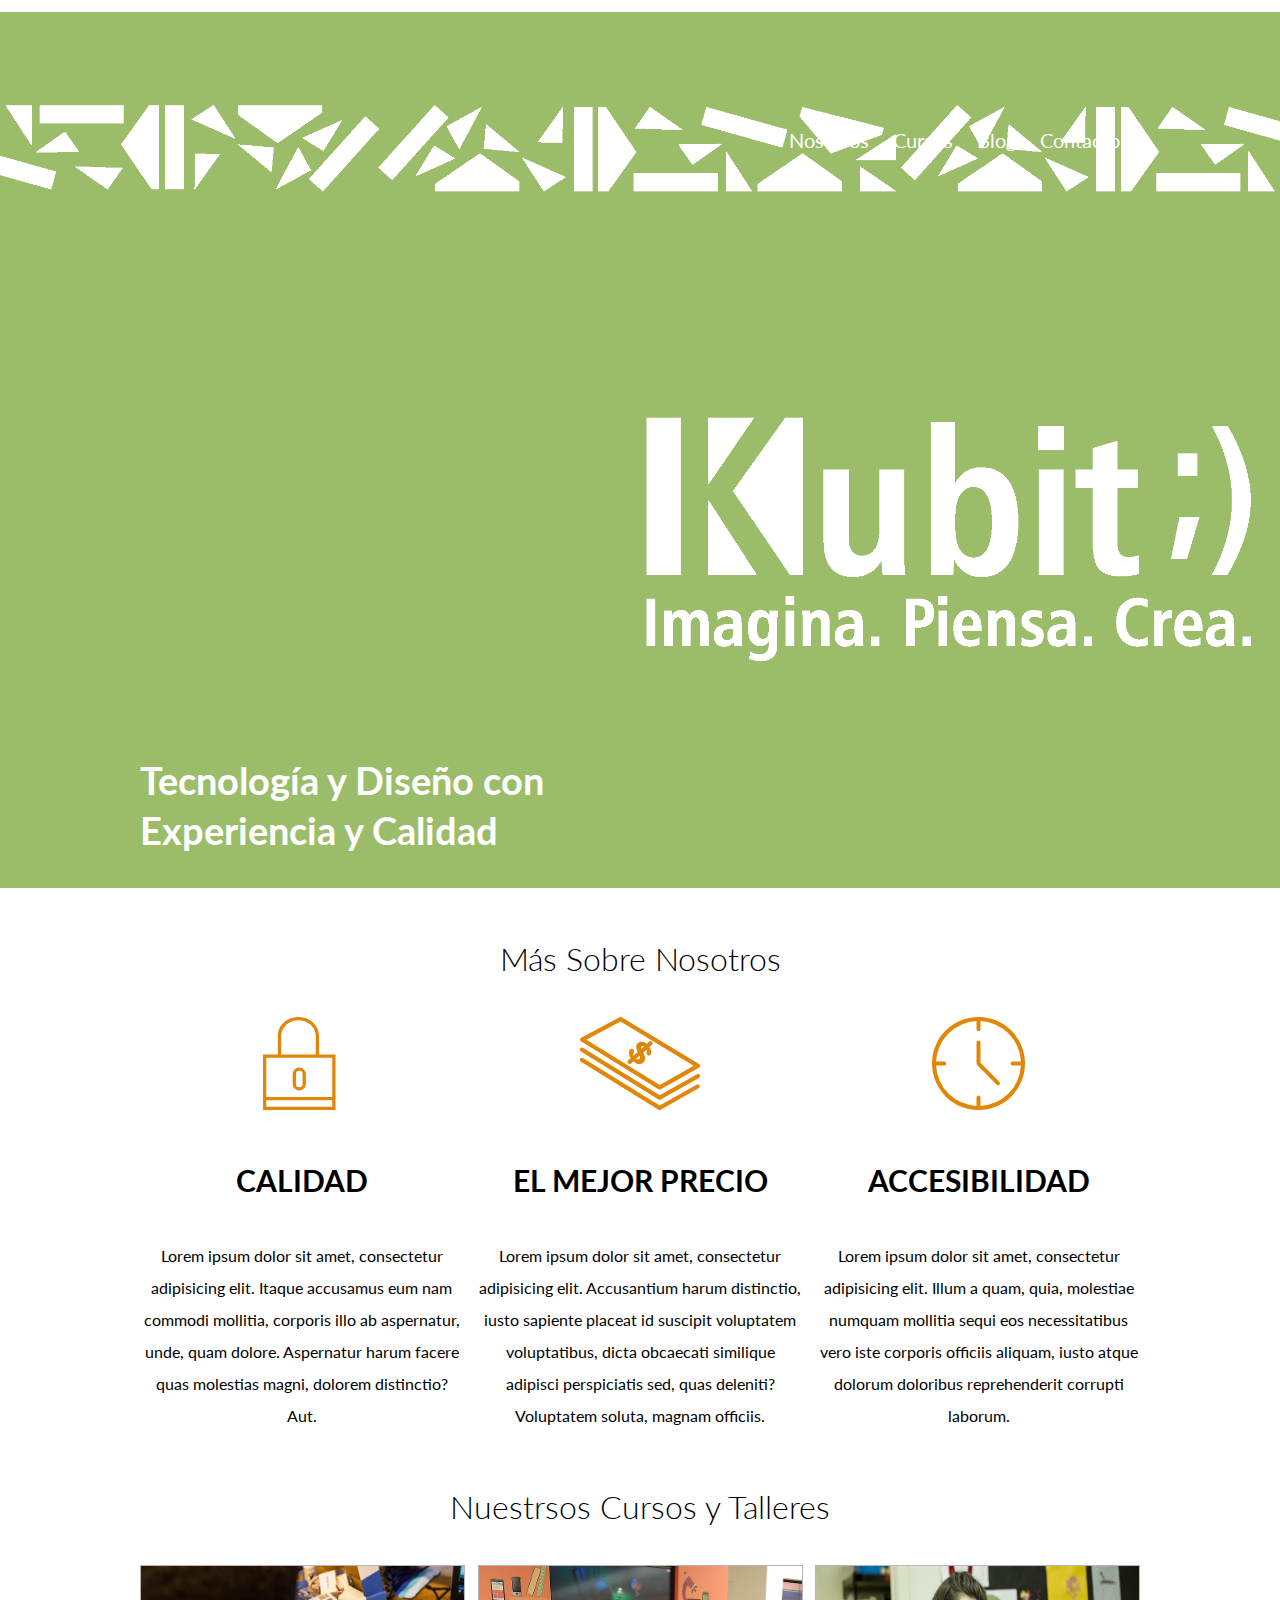
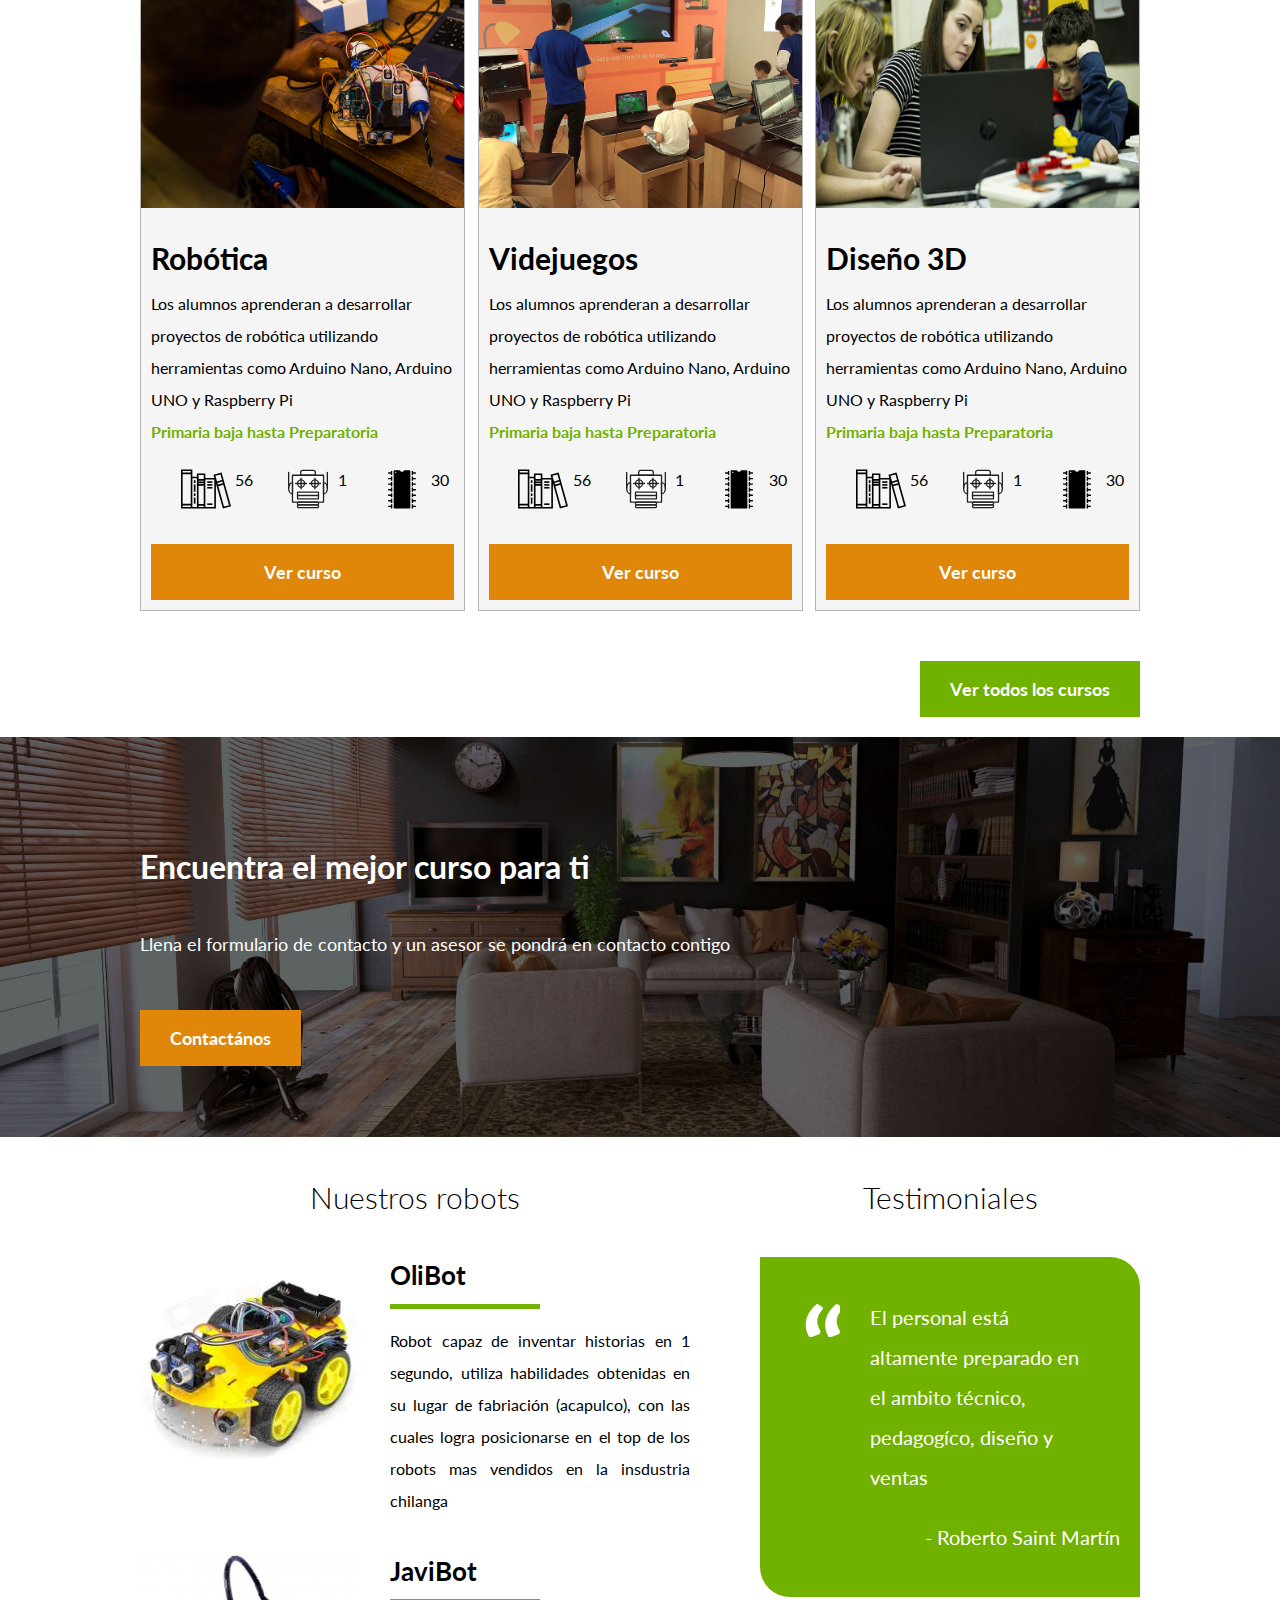
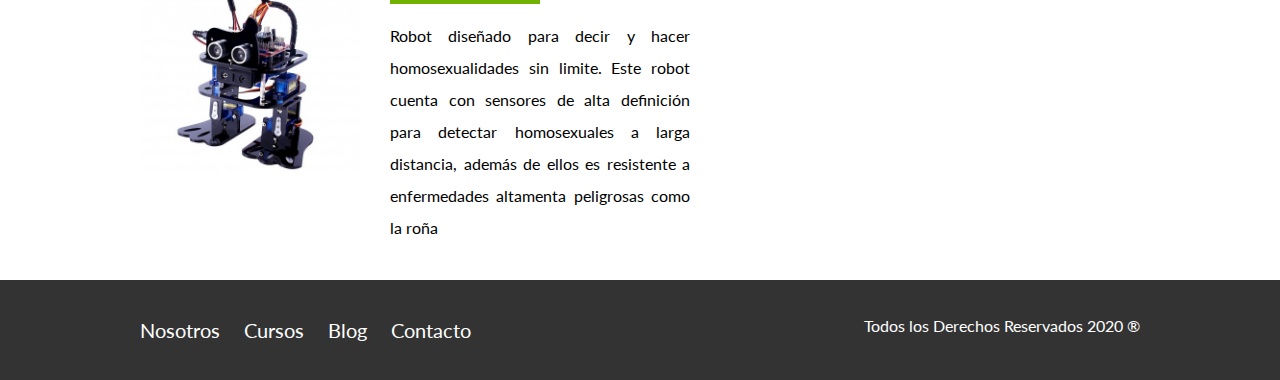
==== index.html @ 139dcbf1 "Index responsivo, imagen centrada" ====
<!DOCTYPE html>
<html lang="en">
<head>
  <meta charset="UTF-8">
  <meta name="viewport" content="width=device-width, initial-scale=1.0">
  <meta http-equiv="X-UA-Compatible" content="ie=edge">
  <title>Kubit</title>
  <link href="https://fonts.googleapis.com/css2?family=Lato:ital,wght@0,700;0,900;1,300;1,400&display=swap" rel="stylesheet">
  <link rel="stylesheet" href="css/normalize.css">
  <link rel="stylesheet" href="css/styles.css">
</head>
<body>
  <header class="site-header inicio">
    <div class="contenedor contenido-header">
      <div class="barra">
        <a href="/">
        <!--  <img class="logo" src="css/img/logo3.png" alt="Logo Kubit"> -->
        </a>
        <nav class="navegacion-index">
          <a href="Nosotros.html">Nosotros</a>
          <a href="Cursos.html">Cursos</a>
          <a href="Blog.html">Blog</a>
          <a href="Contacto.html">Contacto</a>
        </nav>
      </div>
      <h1> Tecnología y Diseño con Experiencia y Calidad</h1>
    </div>
  </header>

  <!--******** ICONOS***************
  **********************************
  **********************************
  **********************************
  **********************************-->

  <section class="contenedor section">
    <h2 class="fw-300 centrar-texto">Más Sobre Nosotros</h2>
    <div class="iconos-nosotros">
      <div class="icon">
        <img src="css/img/icono1.svg" alt="Icono Calidad">
        <h3>Calidad</h3>
        <p>Lorem ipsum dolor sit amet, consectetur adipisicing elit. Itaque accusamus eum nam commodi mollitia,
          corporis illo ab aspernatur, unde, quam dolore. Aspernatur harum facere quas molestias magni, dolorem distinctio? Aut.</p>
        </div>

        <div class="icon">
          <img src="css/img/icono2.svg" alt="Mejor precio">
          <h3>El Mejor Precio</h3>
          <p>Lorem ipsum dolor sit amet, consectetur adipisicing elit. Accusantium harum distinctio, iusto sapiente
            placeat id suscipit voluptatem voluptatibus, dicta obcaecati similique adipisci perspiciatis sed, quas
            deleniti? Voluptatem soluta, magnam officiis.</p>
          </div>

          <div class="icon">
            <img src="css/img/icono3.svg" alt="Accesibilidad ">
            <h3>Accesibilidad</h3>
            <p>Lorem ipsum dolor sit amet, consectetur adipisicing elit. Illum a quam, quia, molestiae numquam mollitia
              sequi eos necessitatibus vero iste corporis officiis aliquam, iusto atque dolorum doloribus reprehenderit corrupti laborum.</p>
            </div>
          </div>
        </section>

        <!--******** main***************
        **********************************
        **********************************-->

        <main class="section contenedor">
          <h2 class="fw-300 centrar-texto"> Nuestrsos Cursos y Talleres</h2>
          <div class="contenedor-anuncios">
            <div class="anuncio">
              <img src="css/img/RoboticaGrande .jpg" alt="Cursos robótica">
              <div class="contenido-anuncio">
                <h3>Robótica</h3>
                <p>Los alumnos aprenderan a desarrollar proyectos de robótica utilizando herramientas como Arduino Nano, Arduino UNO y Raspberry Pi</p>
                <p class="niveles">Primaria baja hasta Preparatoria</p>
                <ul class="iconos-caracteristicas">
                  <li><img src="css/img/books.svg" alt="Imagen libros" class="tamaño-icono"></li>
                  <p>56</p>
                  <li><img src="css/img/iconoRobot2.svg" alt="Imagen Robot" class="tamaño-icono"></li>
                  <p>1</p>
                  <li><img src="css/img/iconoChip.svg" alt="Imagen Robot" class="tamaño-icono"></li>
                  <p>30</p>
                </ul>
                <a href="curso.html" class="boton boton-amarillo d-block">Ver curso</a>
              </div>
            </div>


            <div class="anuncio">
              <img src="css/img/VideojuegosGrande.jpg" alt="Cursos videojuegos">
              <div class="contenido-anuncio">
                <h3>Videjuegos</h3>
                <p>Los alumnos aprenderan a desarrollar proyectos de robótica utilizando herramientas como Arduino Nano, Arduino UNO y Raspberry Pi</p>
                <p class="niveles">Primaria baja hasta Preparatoria</p>
                <ul class="iconos-caracteristicas">
                  <li><img src="css/img/books.svg" alt="Imagen libros" class="tamaño-icono"></li>
                  <p>56</p>
                  <li><img src="css/img/iconoRobot2.svg" alt="Imagen Robot" class="tamaño-icono"></li>
                  <p>1</p>
                  <li><img src="css/img/iconoChip.svg" alt="Imagen Robot" class="tamaño-icono"></li>
                  <p>30</p>
                </ul>
                <a href="curso.html" class="boton boton-amarillo d-block">Ver curso</a>
              </div>
            </div>


            <div class="anuncio">
              <img src="css/img/DiseñoChica.jpg" alt="Cursos diseño">
              <div class="contenido-anuncio">
                <h3>Diseño 3D</h3>
                <p>Los alumnos aprenderan a desarrollar proyectos de robótica utilizando herramientas como Arduino Nano, Arduino UNO y Raspberry Pi</p>
                <p class="niveles">Primaria baja hasta Preparatoria</p>
                <ul class="iconos-caracteristicas">
                  <li><img src="css/img/books.svg" alt="Imagen libros" class="tamaño-icono"></li>
                  <p>56</p>
                  <li><img src="css/img/iconoRobot2.svg" alt="Imagen Robot" class="tamaño-icono"></li>
                  <p>1</p>
                  <li><img src="css/img/iconoChip.svg" alt="Imagen Robot" class="tamaño-icono"></li>
                  <p>30</p>
                </ul>
                <a href="curso.html" class="boton boton-amarillo d-block">Ver curso</a>
              </div>
            </div>
          </div>
          <div class="todos-los-Cursos">
            <a href="Cursos.html" class="boton boton-verde">Ver todos los cursos</a>
          </div>
        </main>

        <!--******** EL merjo curso***************
        **********************************
        **********************************-->

        <section class="imagen-contacto">
          <div class="contenedor contenido-contacto">
            <h2>Encuentra el mejor curso para ti</h2>
            <p>Llena el formulario de contacto y un asesor se pondrá en contacto contigo</p>
            <a href="Contacto.html" class="boton boton-amarillo">Contactános</a>
          </div>
        </section>

        <!--******** Robots***************
        **********************************
        **********************************-->
        <div class="seccion-inferior contenedor seccion">
          <section class="Robots">
            <h3 class="centrar-texto fw-300">Nuestros robots</h3>
            <article class="Entrada-blog">
              <div class="imagen">
                <img src="css/img/RobotKubit3.jpeg" alt="Robot Kubit 2">
              </div>
              <div class="texto-entrada">
                <a href="#">
                <h4>OliBot</h4>
                </a>
                <p>Robot capaz de inventar historias en 1 segundo, utiliza habilidades obtenidas en su lugar de fabriación (acapulco), con las cuales logra posicionarse en el top de los robots mas vendidos en la insdustria chilanga</p>
              </div>
            </article>

            <article class="Entrada-blog">
              <div class="imagen">
                <img src="css/img//RobotKubit1.jpg" alt="Robot Kubit" >
              </div>
              <div class="texto-entrada">
                <a href="#">
                <h4>JaviBot</h4>
                </a>
                <p>Robot diseñado para decir y hacer homosexualidades sin limite. Este robot cuenta con sensores de alta definición para detectar homosexuales a larga distancia, además de ellos es resistente a enfermedades altamenta peligrosas como la roña</p>
              </div>
            </article>
          </section>

          <section class="Testimoniales">
            <h3 class="centrar-texto fw-300">Testimoniales</h3>
            <div class="testimonial">

            <blockquote>
              El personal está altamente preparado en el ambito técnico, pedagogíco, diseño y ventas
            </blockquote>
            <p>- Roberto Saint Martín</p>
          </div>
          </section>
      </div>
        <footer class="site-footer seccion">
          <div class="contenedor contenedor-footer">
          <nav class="navegacion-index">
            <a href="Nosotros.html">Nosotros</a>
            <a href="Cursos.html">Cursos</a>
            <a href="Blog.html">Blog</a>
            <a href="Contacto.html">Contacto</a>
          </nav>
          <p class="copyright">Todos los Derechos Reservados 2020 &reg;</p>
        </div>
        </footer>
      </body>
      </html>
---- css/styles.css ----
html{
  font-size: 62.5%; /* Un REM es igual a 10 px */
}

*,*:before,*:after{
  box-sizing:inherit;
}

body{
  font-family: Lato;
  font-size: 1.6rem;
  line-height: 2;
}
/*Globales*/
img{
  max-width: 100%;
}
.contenedor{
  max-width: 100rem;/*es igual a 1000 px */
  margin: 0 auto;
  width: 95%
}

h1{font-size: 3.8rem;}
h2{font-size: 3.2rem;}
h3{font-size: 3rem;}
h4{font-size: 2.6rem;}

/*utilidades*/
.section{
  margin-top: 2rem;
  margin-bottom: 2rem;
}

.fw-300{
  font-weight:300;
}

.centrar-texto{
  text-align: center;
}

.d-block{
  display: block!important;
}
/*botonoes*/
.boton{
  color:white;
  font-weight: 700;
  text-decoration: none;
  font-size: 1.8rem;
  padding: 1rem 3rem;
  margin-top: 3rem;
  display:inline-block;
  text-align: center;
  border:none;
  cursor: pointer;
  display: block;
  flex: 0 0 87%; /*aqió modifiqué el tamaño del botón*/
}
@media (min-width: 768px){
  .boton{
    display: inline-block;
    flex: 0 0 auto;
  }
}
.boton-amarillo{
  background-color: #E08709;
}

.boton-verde{
  background-color: #71B100;
}


/*Headers*/
.site-header{
/*background-color: #33FF86;*/
/*padding: 0rem  0rem 0rem  0rem;*/
}

.site-header.inicio{
background-image: url(img/logo1.png);
background-size: cover;
background-position: right;

}
@media (min-width:768px){
  .site-header.inicio{
  background-image: url(img/logo1.png);
  background-position: center center;
  background-size: cover;
  height: 100vh;
  min-height: 60rem;
  }
}
.contenido-header{
  height: 100%;
  display: flex;
  flex-direction: column;
  justify-content: space-between;
  padding-bottom: 1rem;
  text-align: center;
}
@media (min-width:768px){
  .contenido-header{
    text-align: left;
  }
}

.contenido-header h1{
  color: transparent;
}

@media (min-width:768px) {
  .contenido-header h1{
    color:white;
    padding-bottom: 2rem;
    max-width: 50rem;
    line-height: 5rem;
  }
}


.barra{
  padding-top: 12rem;
}
@media (min-width:768px){
  .barra{
    display:flex;
    justify-content: space-between;
    align-items: center;
  }

}

.barra-nosotros{
  display:flex;
  justify-content: space-between;
  align-items: center;
  padding-top: 2rem;
}
.logo-nosotros{
  display:flex;
  padding: none;
  height: 10rem;
  margin-top:0;
}

.navegacion a{
  color: black;
  text-decoration: none;
  font-size: 2rem;
  margin-right: 2rem;
}

.navegacion-index a{
  color: white;
  text-decoration: none;
  font-size: 2rem;
  display: block;
}
@media (min-width:768px){
  .navegacion-index a{
    display: inline-block;
    margin-right: 2rem;
  }
  .navegacion a:last-of-type{
    margin:0;
  }
}
.navegacion a:hover{
 color:#71B100;
}
.navegacion-index a:hover{
 color:#71B100;
}


/*Iconos nosotros*/
@media (min-width:768px){
  .iconos-nosotros{
    display: flex;
    justify-content: space-between;
  }
}
.icon{
  text-align: center;
}
@media (min-width:768px){
  .icon{
  flex-basis: calc(33.3% - 1rem);
  }
}

.icon h3{
  text-transform:uppercase;
  }

  /** Anuncios **/
  @media (min-width:768px){
    .contenedor-anuncios{
      display: flex;
      flex-wrap:wrap;
      justify-content: space-between;
    }
}
.anuncio{
  border: 1px solid #B5B5B5;
  background-color: #F5F5F5;
  margin-bottom: 2rem;
}

@media (min-width:768px){
  .anuncio{
    flex-shrink: 0;
    flex-basis: calc(33.3% - 1rem);
  }
}
.contenido-anuncio{
  padding: 1rem;
}

.contenido-anuncio h3, .contenido-anuncio p{
  margin: 0;
}

.niveles{
  color: #71B100;
  font-weight: 700;
}

.iconos-caracteristicas{
  list-style:none;
  padding: 0;
  display: flex;
  justify-content: space-evenly;
}

.iconos-caracteristicas li{
  display: flex;
}

.iconos-caracteristicas li img{
  margin-left: 2.5rem;
}
.todos-los-Cursos{
  display: flex;
  justify-content: flex-end;
}

/*Contacto home*/
.imagen-contacto{
  background-image:url(img/encuentra.jpg);
  background-position: center center;
  background-size: cover;
  height: 40rem;
  display: flex;
  align-items: center;
}

.contenido-contacto{
  flex:0 0 95%;
  color: white;
}

.contenido-contacto p{
  font-size: 1.8rem;
}

.tamaño-icono{
  width: 5rem;
}

/*Secciòn inferiro*/
@media (min-width:768px){
.seccion-inferior{
display: flex;
justify-content: space-between;
}
.seccion-inferior .Robots{
  flex-basis: 55%;
}
.seccion-inferior .Testimoniales{
  flex-basis: calc(40% - 2rem);
  }
}
.Entrada-blog{
display: flex;
justify-content: space-between;
margin-bottom: 2rem;
}

.Entrada-blog .imagen{
  flex-basis: 40%;
}

.Entrada-blog .texto-entrada{
  flex-basis: calc(60% - 3rem);
}

.texto-entrada h4{
  margin: 0;
  line-height: 1.4;
}
.texto-entrada p{
  text-align: justify;
}

.texto-entrada h4::after{
  content: '';
  display: block;
  width: 15rem;
  height: .5rem;
  background-color: #71B100;
  margin-top: 1rem;
}

.texto-entrada  a{
  color:black;
  text-decoration: none;
}

.texto-entrada a:hover{
  color:#71B100;
}

.Entrada-Blog:last-of-type{
  margin-bottom: 0;
}

/*testimoniales*/

.testimonial{
  background-color: #71B100;
  font-size: 2rem;
  padding:2rem;
  color: white;
  border-top-right-radius: 3rem;
  border-bottom-left-radius: 3rem;
  margin-bottom: 3rem;
}

.testimonial p{
  text-align: right;
}

.testimonial blockquote::before{
  content:'';
  background-image:url(img/comilla.svg);
  width: 4rem;
  height: 4rem;
  display: block;
  position: absolute;
  left: -2rem;
}

.testimonial blockquote{
  position: relative;
  padding-left: 5rem;
}
/*footer*/
.site-footer{
  background-color: #333333;
  margin: 0;
}
.contenedor-footer{
  padding: 3rem 0;
  text-align: center;
}

@media (min-width:768px){
  .contenedor-footer{
    display: flex;
    justify-content: space-between;
  }
}

.site-footer nav{
  display: none;
}

@media (min-width:768px){
  .site-footer nav{
  display: block;
}
}
.copyright{
margin: 0;
color: white;
}


/*** Internas****/

.contenido-nosotros{
  display: grid;
  grid-template-columns: 50% 50%;
  grid-column-gap: 2rem;
}

.texto-Nosotros blockquot{
  font-weight: 900;
  font-size: 2rem;
  margin: 0;
  padding: 3rem 0;
}

.texto-Nosotros p{
  text-align: justify;
}

/*iCONOS PAGINA NOSOTROS*/

.iconos-nosotros-nosotros{
  display: flex;
  justify-content: space-between;

}
.icon-nosotros h3{
  text-transform:capitalize;
  margin-block-start: 0rem;
  margin-block-end: 0rem;
  line-height: 1.5;
  }

.icon-nosotros{
    flex-basis: calc(25% - 4rem);
    text-align: center;
  }

/************CURSO*********
*************************
**************************/
.primaria{
  background-color: #87CEEB;
  border-radius: 1rem;
  margin-bottom: 2rem;
  margin-right: 40rem;
}
.secundaria{
  background-color: #ff9386;
  border-radius: 1rem;
  margin-bottom: 2rem;
  margin-left: 40rem;
}

.preparatoria {
  background-color: #FFBCD9;
  border-radius: 1rem;
  margin-bottom: 2rem;
  margin-right: 40rem;
}

.resumen-curso{
  color: white;
  padding: 1rem 2rem 1rem 2rem;
}
.iconos-caracteristicas{
}

.seccion{
  margin-block-start: 0rem;
}
.site-header-curso{
background-color: white;

}
.navegacion-curso a{
  color: black;
  text-decoration: none;
  font-size: 2rem;
  margin-right: 2rem;
}


/*******Contacto**********
*************************
**************************/
legend{
  font-size: 2.4rem;
  color: #4f4f4f;
}
label{
  font-weight: 700;
  text-transform: uppercase;
  display: block;
}
input:not([type="submit"]),textarea, select{
  padding: 1rem ;
  display: block;
  width: 96%;
  background-color: #e1e1e1;
  margin-bottom: 1.5rem;
  border: none;
  border-radius: 0.5rem;
}
select{
  -webkit-appearance:none;
  appearance:none;
}
input[placeholder="Tu nombre"]{
  padding-left: 1rem;
}
textarea{
  height: 10rem;
}

.infocontacto{

}

.iconos-contacto{
  margin-top: 3rem;
  display: grid;
  grid-template-columns: 10% 50%;
  grid-column-gap: 2rem;
}


.iconos-contacto li img{
}

.iconos-contacto p{
}
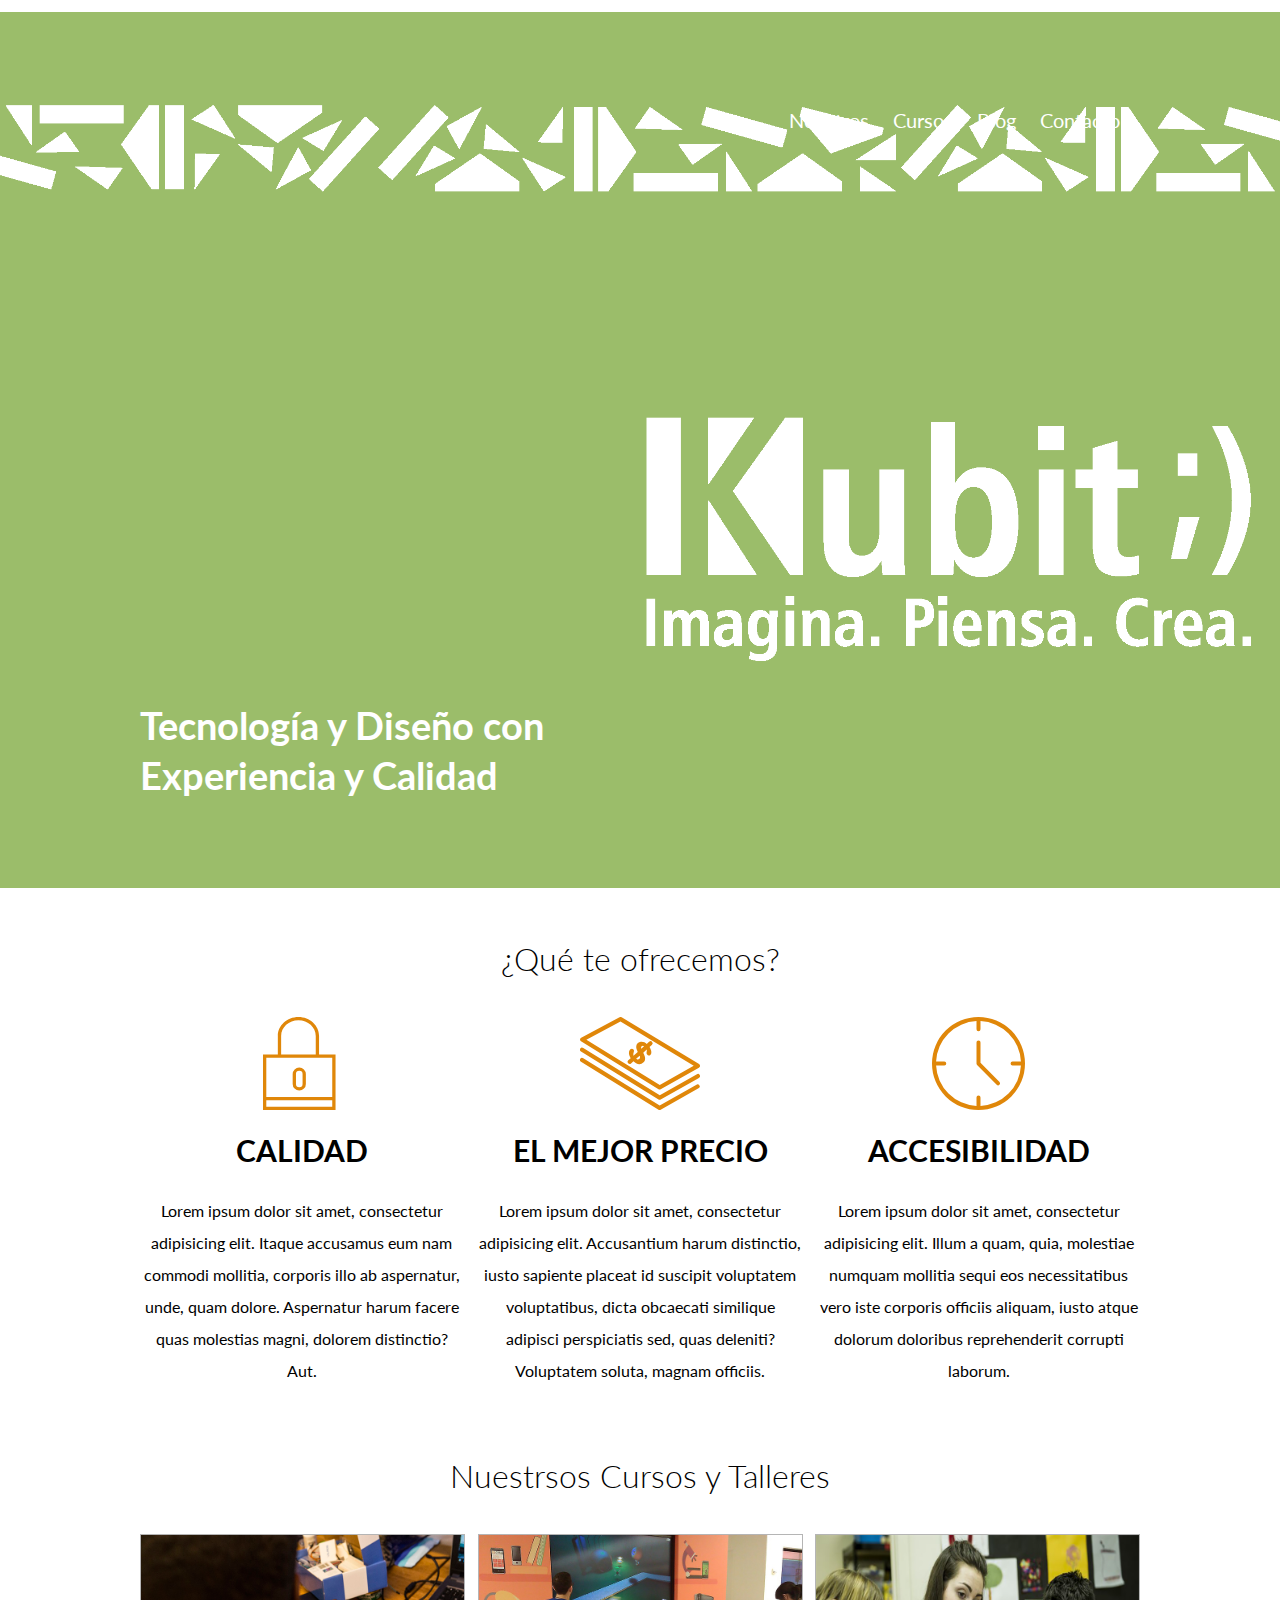
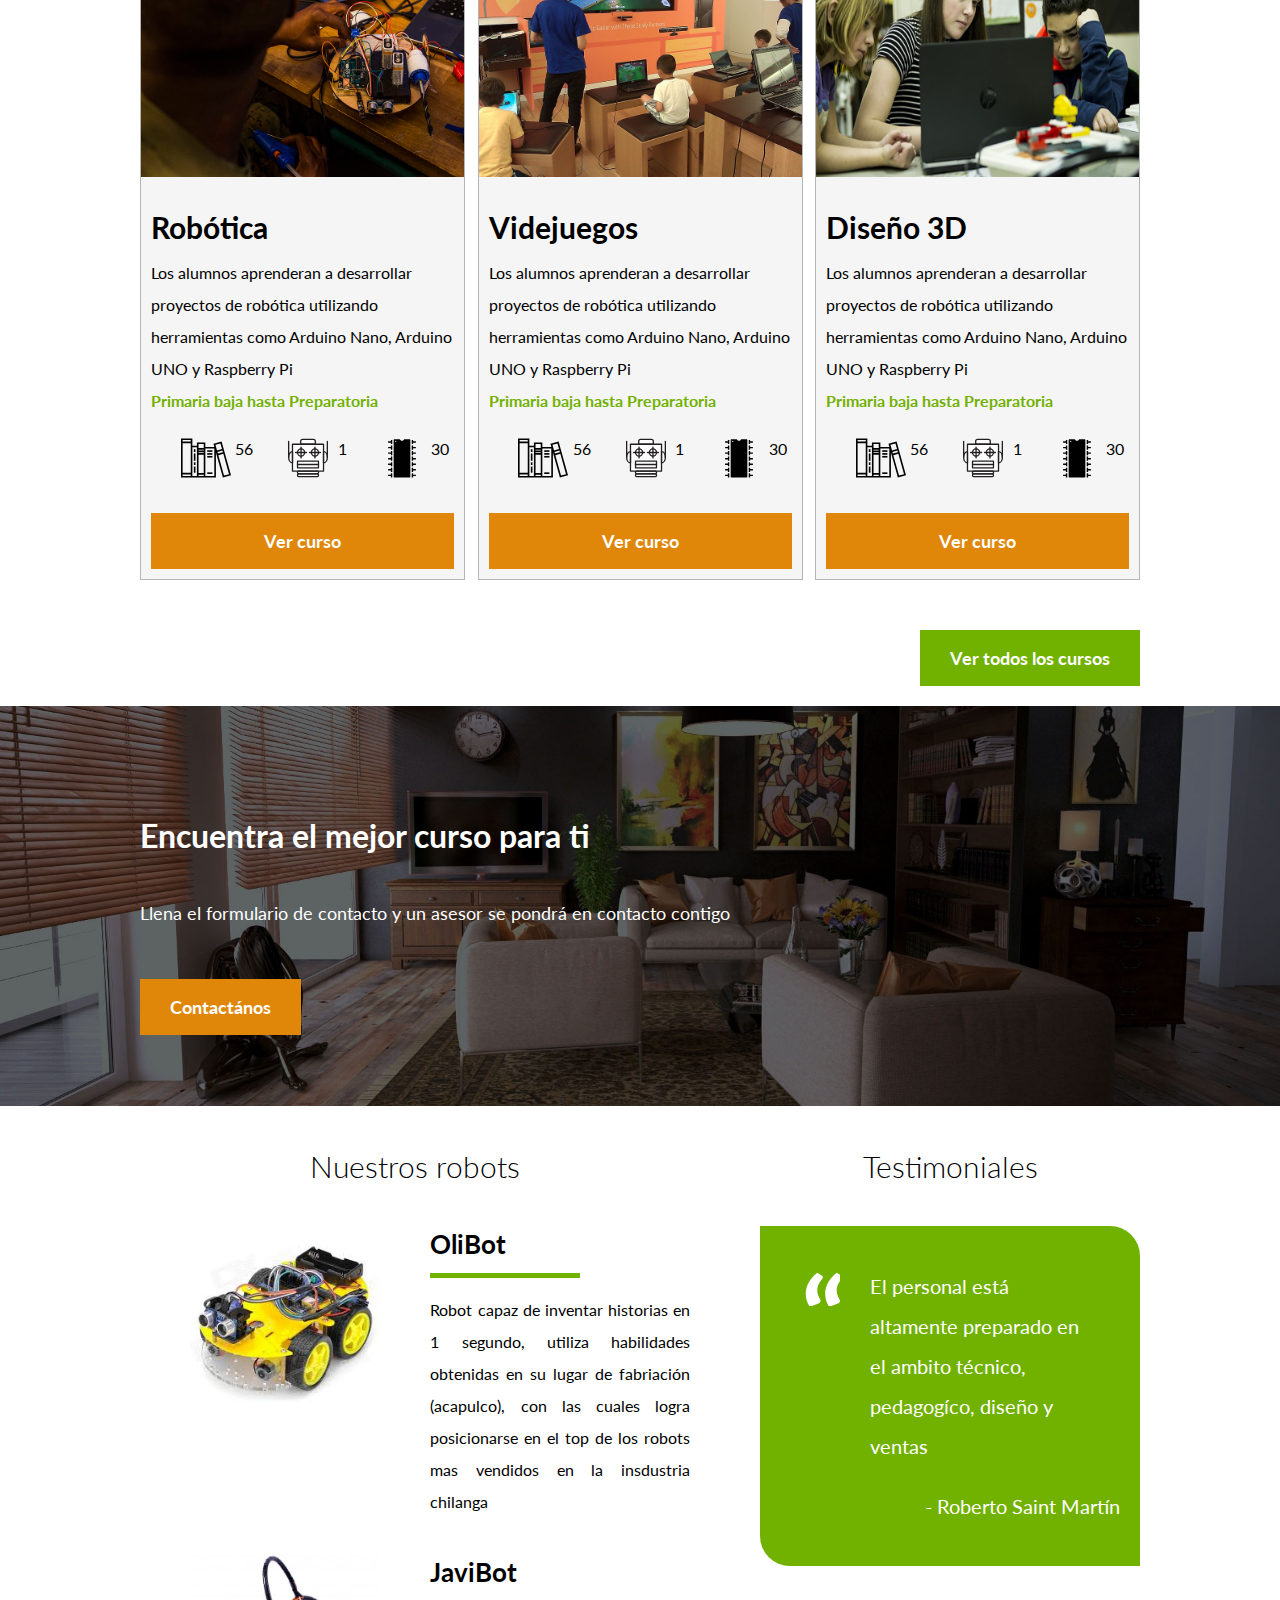
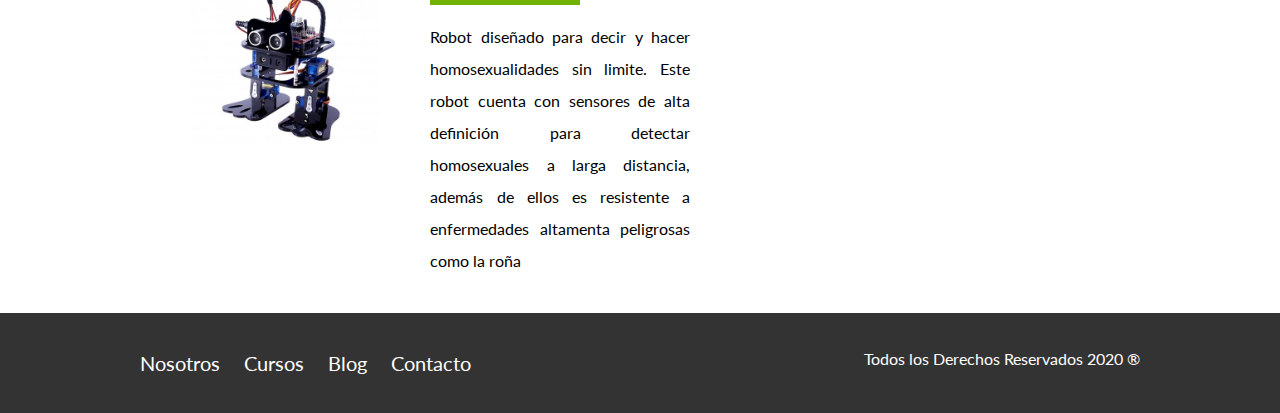
==== commit 84da4089: "prueba index responsivo5" ====
--- a/index.html
+++ b/index.html
@@ -34,7 +34,7 @@
   **********************************-->
 
   <section class="contenedor section">
-    <h2 class="fw-300 centrar-texto">Más Sobre Nosotros</h2>
+    <h2 class="fw-300 centrar-texto">¿Qué te ofrecemos?</h2>
     <div class="iconos-nosotros">
       <div class="icon">
         <img src="css/img/icono1.svg" alt="Icono Calidad">
--- a/css/styles.css
+++ b/css/styles.css
@@ -80,10 +80,9 @@
 }
 
 .site-header.inicio{
-background-image: url(img/logo1.png);
-background-size: cover;
-background-position: right;
-
+  background-image: url(img/logo3.png);
+  background-repeat: no-repeat;
+  background-size: 375px 267px;
 }
 @media (min-width:768px){
   .site-header.inicio{
@@ -102,6 +101,7 @@
   padding-bottom: 1rem;
   text-align: center;
 }
+
 @media (min-width:768px){
   .contenido-header{
     text-align: left;
@@ -109,29 +109,33 @@
 }
 
 .contenido-header h1{
-  color: transparent;
-}
+    height: 0rem;
+    text-shadow: transparent;
+    color: transparent;
+    margin: 0;
+  }
 
 @media (min-width:768px) {
   .contenido-header h1{
-    color:white;
-    padding-bottom: 2rem;
+    color: white;
+    padding-bottom: 5rem;
     max-width: 50rem;
     line-height: 5rem;
-  }
-}
-
+    height: 15rem;
+  }
+}
 
 .barra{
-  padding-top: 12rem;
-}
+  margin-top: 30rem;
+}
+
 @media (min-width:768px){
   .barra{
+    margin-top: 10rem;
     display:flex;
     justify-content: space-between;
     align-items: center;
   }
-
 }
 
 .barra-nosotros{
@@ -148,20 +152,24 @@
 }
 
 .navegacion a{
+  margin-bottom: 10rem;
   color: black;
   text-decoration: none;
   font-size: 2rem;
   margin-right: 2rem;
 }
 
+
 .navegacion-index a{
-  color: white;
+  color: black;
   text-decoration: none;
   font-size: 2rem;
   display: block;
 }
+
 @media (min-width:768px){
   .navegacion-index a{
+    color: white;
     display: inline-block;
     margin-right: 2rem;
   }
@@ -195,7 +203,13 @@
 
 .icon h3{
   text-transform:uppercase;
-  }
+  margin-top: 0;
+  margin-bottom: 1.5rem;
+  }
+.icon p{
+  margin-top: 0.5rem;
+  margin-bottom: 3rem;
+}
 
   /** Anuncios **/
   @media (min-width:768px){
@@ -285,19 +299,33 @@
   flex-basis: calc(40% - 2rem);
   }
 }
+
 .Entrada-blog{
-display: flex;
-justify-content: space-between;
-margin-bottom: 2rem;
-}
-
+  margin-bottom: 2rem;
+}
+
+@media (min-width:768px){
+  .Entrada-blog{
+    display: flex;
+    justify-content: space-between;
+  }
+}
 .Entrada-blog .imagen{
   flex-basis: 40%;
-}
-
-.Entrada-blog .texto-entrada{
-  flex-basis: calc(60% - 3rem);
-}
+  margin-left: 5rem;
+  margin-right:5rem;
+}
+
+@media (min-width:768px){
+  .Entrada-blog .imagen{
+    flex-basis: 40%;
+  }
+
+  .Entrada-blog .texto-entrada{
+    flex-basis: calc(60% - 3rem);
+  }
+}
+
 
 .texto-entrada h4{
   margin: 0;
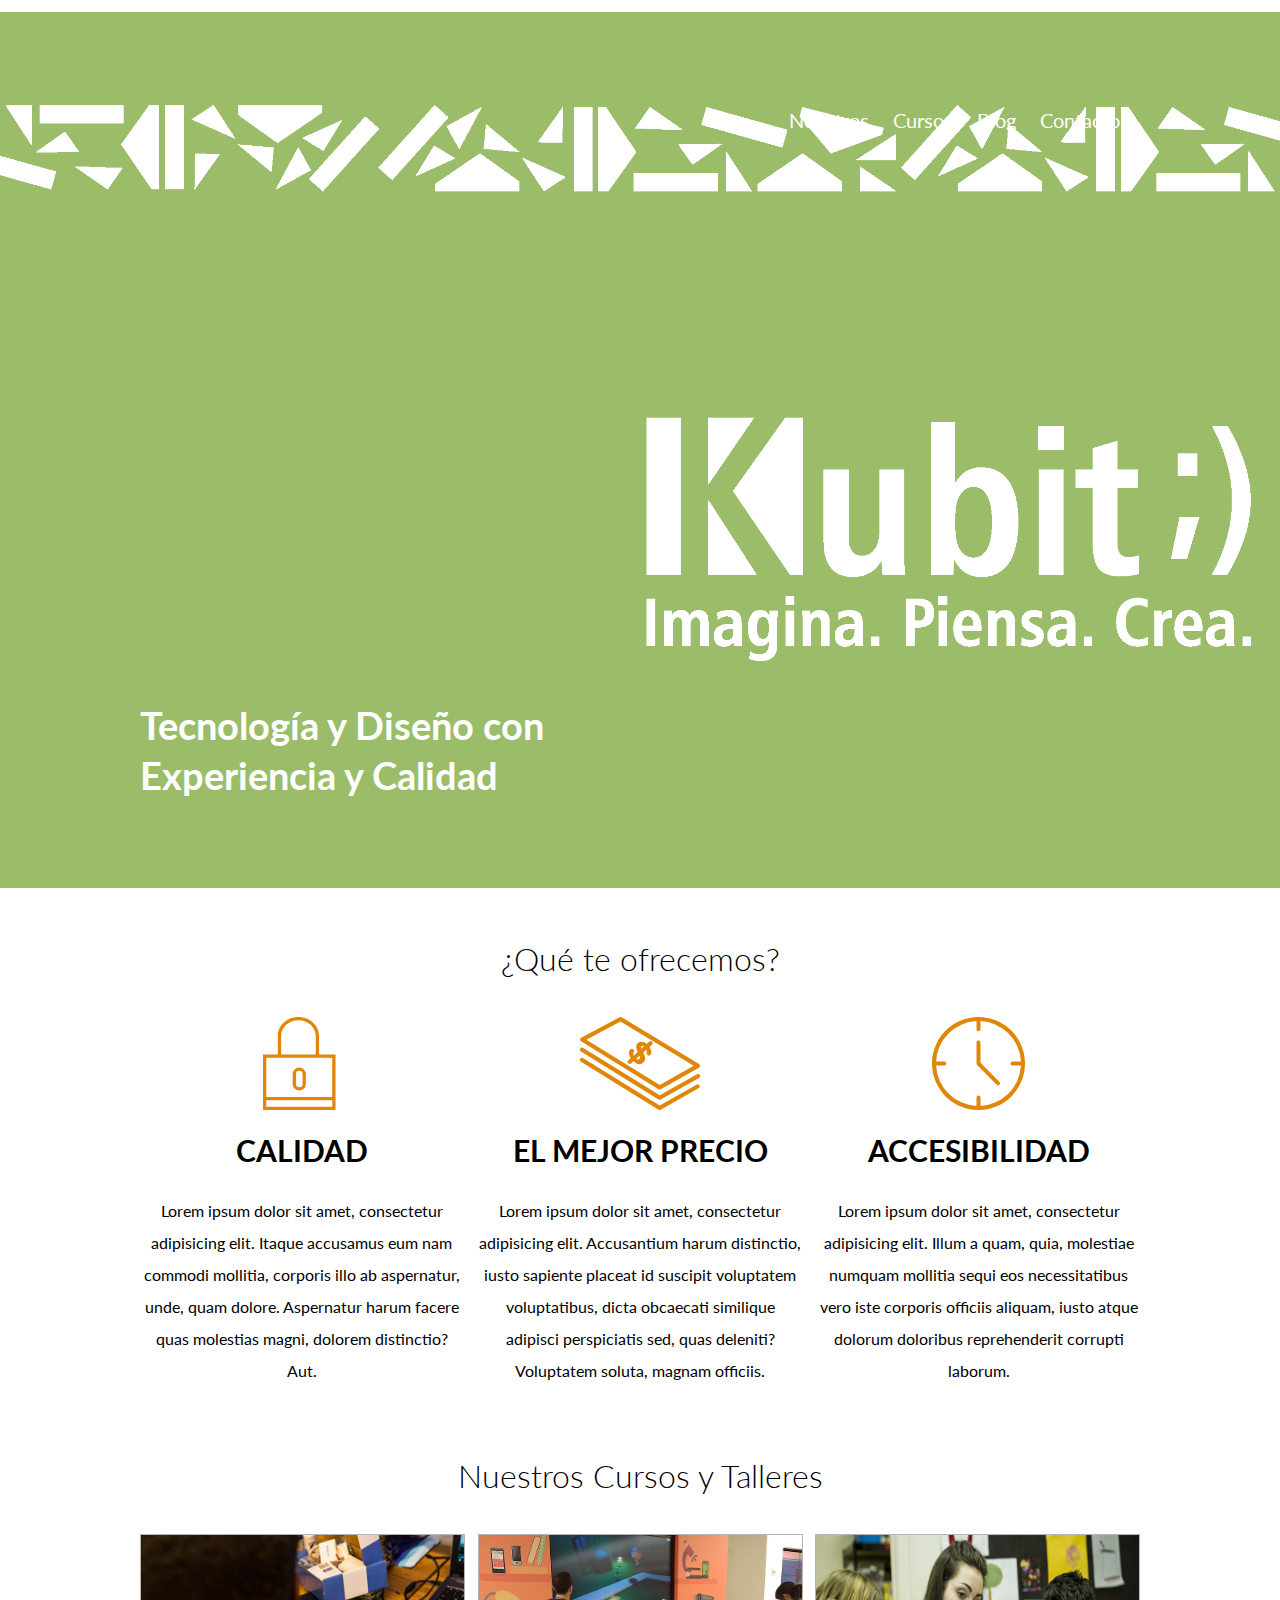
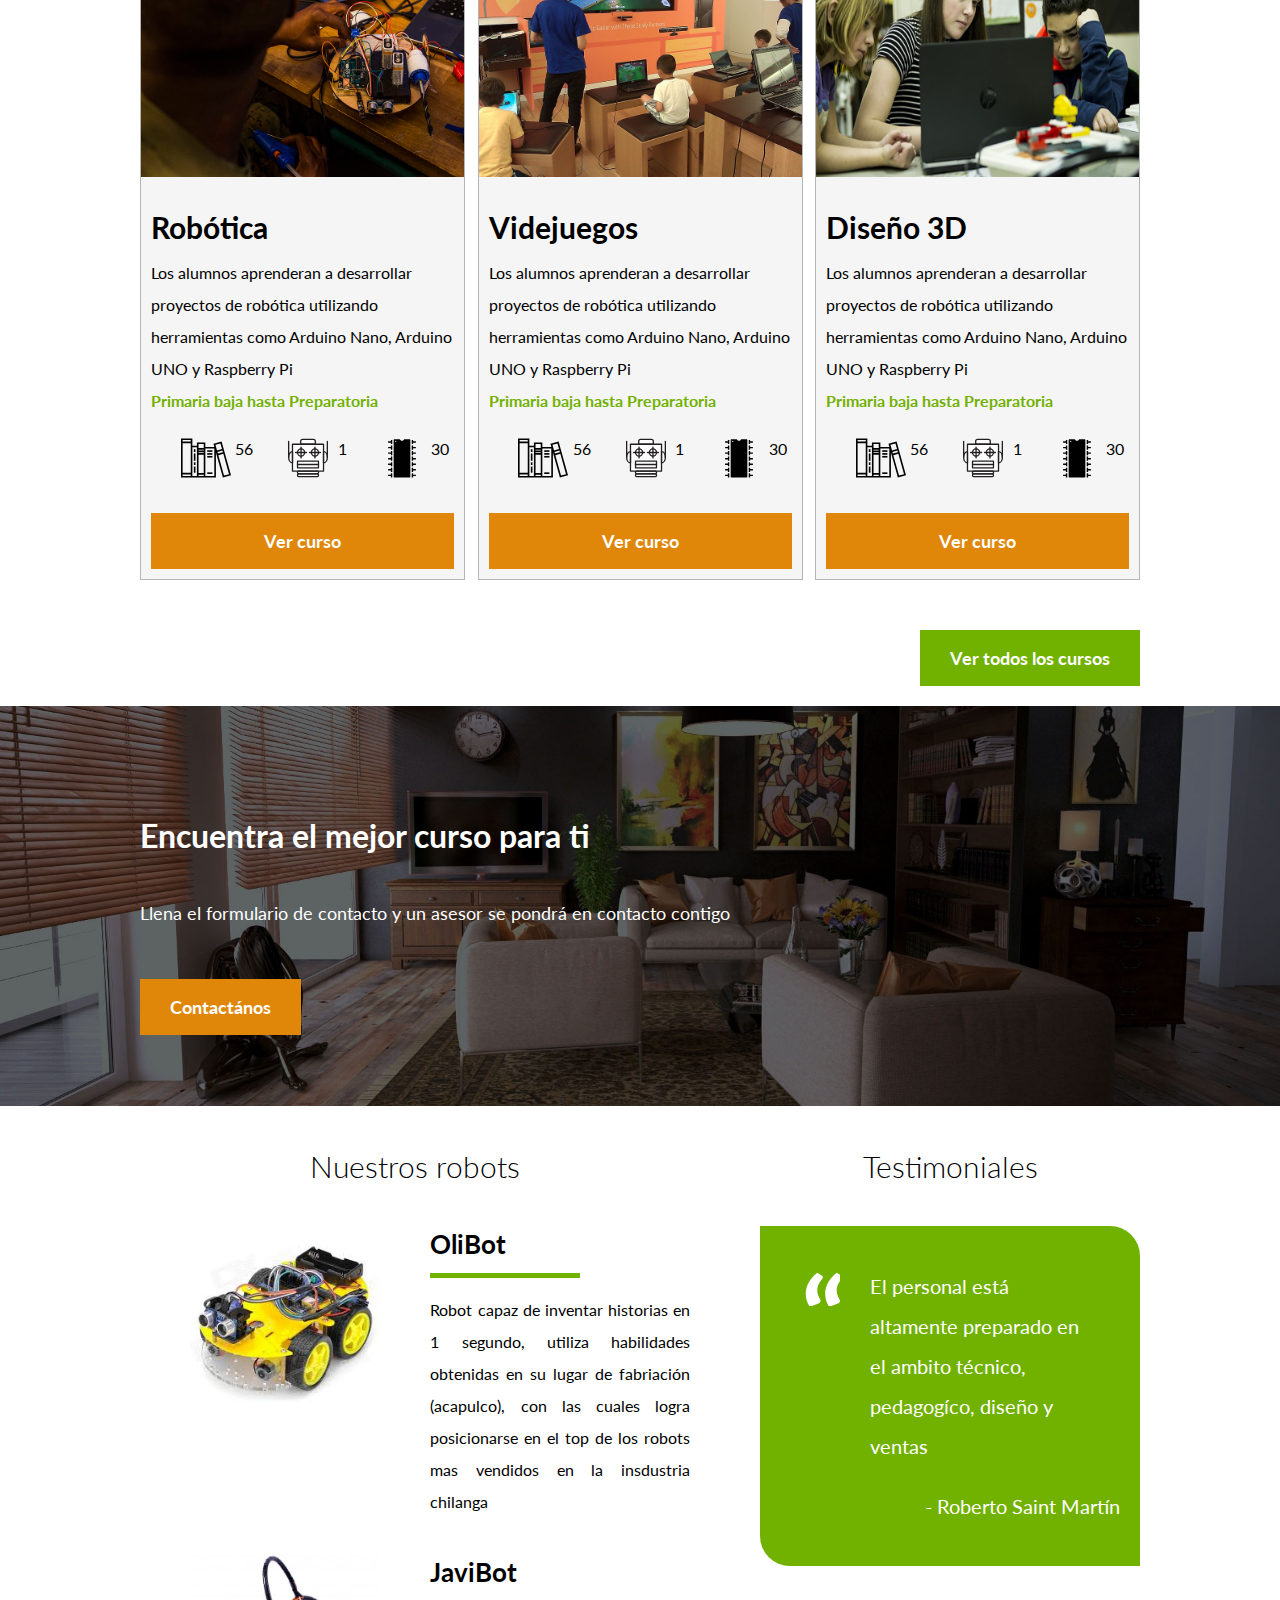
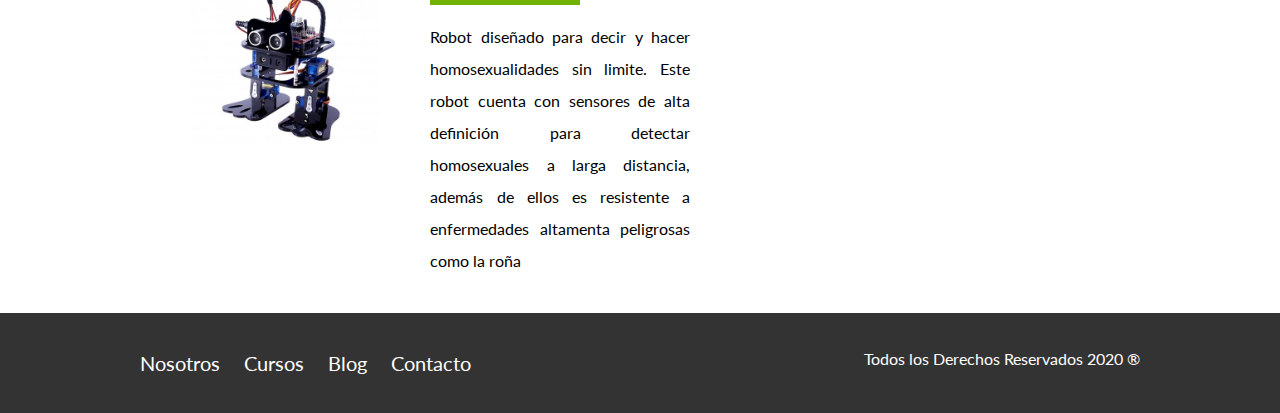
==== commit 70bbc67e: "Primer ajuste pagina nosotros" ====
--- a/index.html
+++ b/index.html
@@ -65,7 +65,7 @@
         **********************************-->
 
         <main class="section contenedor">
-          <h2 class="fw-300 centrar-texto"> Nuestrsos Cursos y Talleres</h2>
+          <h2 class="fw-300 centrar-texto"> Nuestros Cursos y Talleres</h2>
           <div class="contenedor-anuncios">
             <div class="anuncio">
               <img src="css/img/RoboticaGrande .jpg" alt="Cursos robótica">
--- a/css/styles.css
+++ b/css/styles.css
@@ -420,12 +420,16 @@
 
 
 /*** Internas****/
-
-.contenido-nosotros{
-  display: grid;
-  grid-template-columns: 50% 50%;
-  grid-column-gap: 2rem;
-}
+/*** Nosotros****/
+
+@media (min-width:768px){
+  .contenido-nosotros{
+    display: grid;
+    grid-template-columns: 50% 50%;
+    grid-column-gap: 2rem;
+  }
+}
+
 
 .texto-Nosotros blockquot{
   font-weight: 900;
@@ -439,18 +443,20 @@
 }
 
 /*iCONOS PAGINA NOSOTROS*/
-
-.iconos-nosotros-nosotros{
-  display: flex;
-  justify-content: space-between;
-
-}
-.icon-nosotros h3{
-  text-transform:capitalize;
-  margin-block-start: 0rem;
-  margin-block-end: 0rem;
-  line-height: 1.5;
-  }
+@media (min-width:768px){
+
+  .iconos-nosotros-nosotros{
+    display: flex;
+    justify-content: space-between;
+
+  }
+  .icon-nosotros h3{
+    text-transform:capitalize;
+    margin-block-start: 0rem;
+    margin-block-end: 0rem;
+    line-height: 1.5;
+  }
+}
 
 .icon-nosotros{
     flex-basis: calc(25% - 4rem);
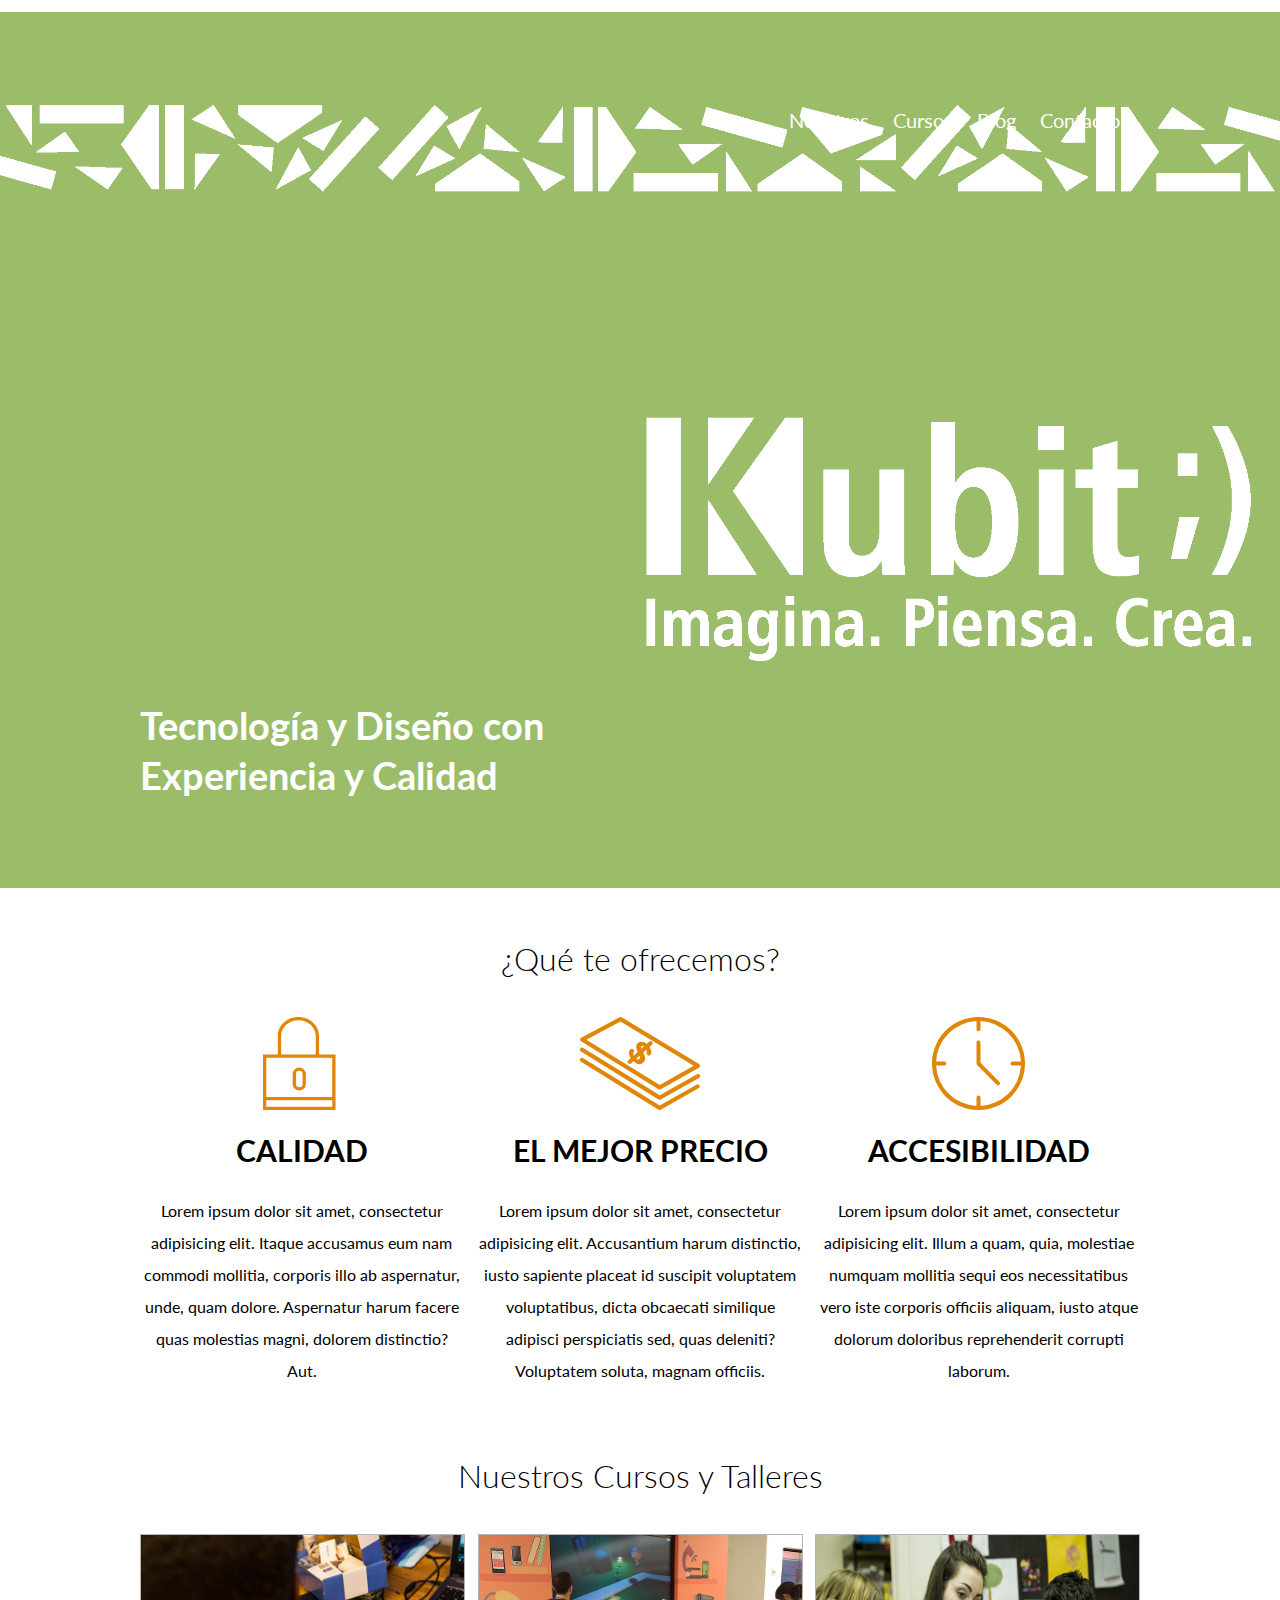
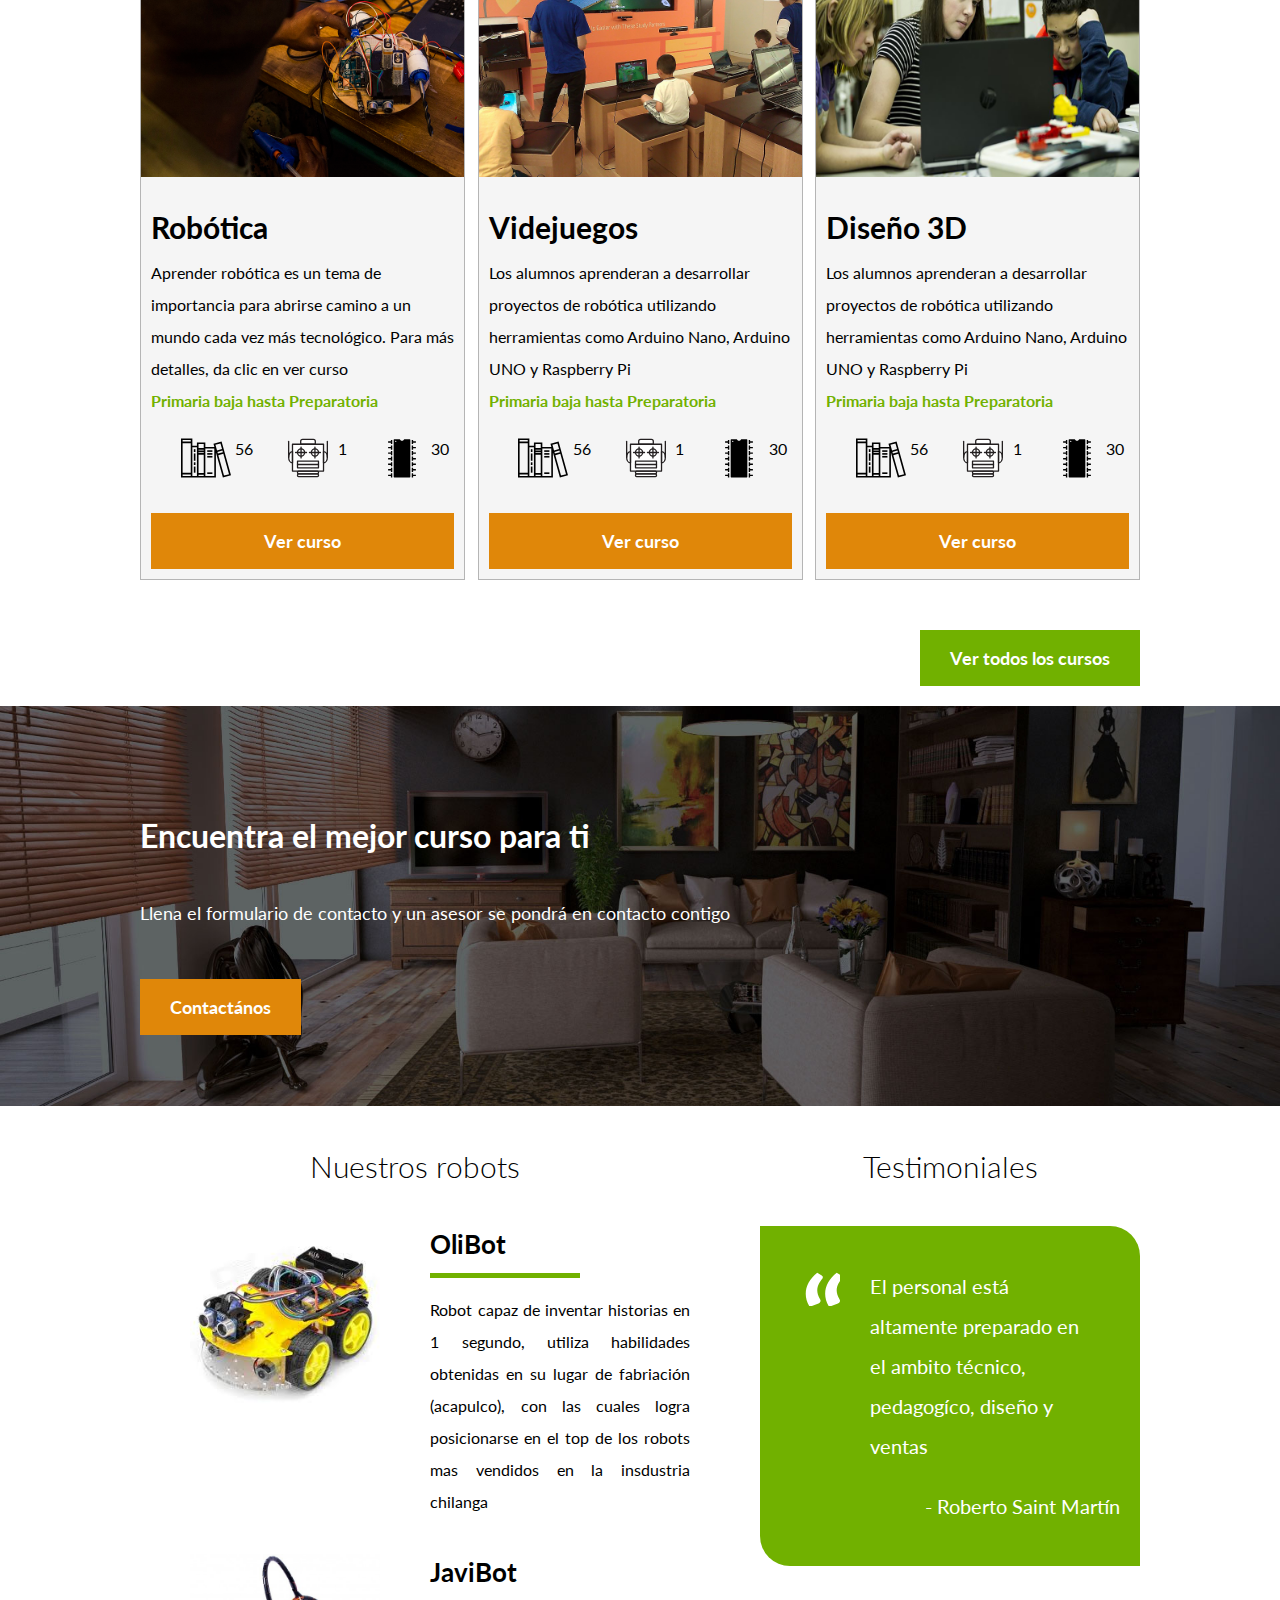
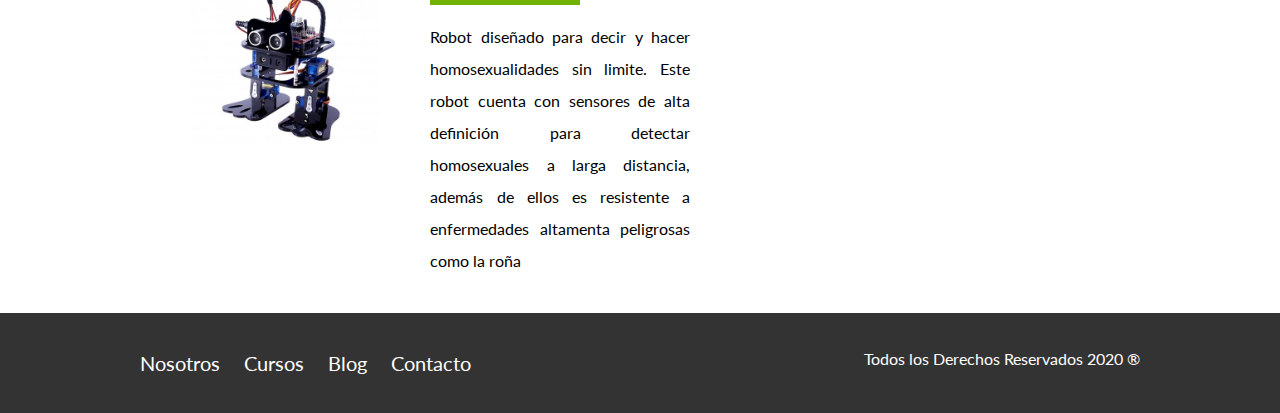
==== commit 987e9b86: "Ajustes CURSOS speech de venta" ====
--- a/index.html
+++ b/index.html
@@ -71,7 +71,7 @@
               <img src="css/img/RoboticaGrande .jpg" alt="Cursos robótica">
               <div class="contenido-anuncio">
                 <h3>Robótica</h3>
-                <p>Los alumnos aprenderan a desarrollar proyectos de robótica utilizando herramientas como Arduino Nano, Arduino UNO y Raspberry Pi</p>
+                <p>Aprender robótica es un tema de importancia para abrirse camino a un mundo cada vez más tecnológico. Para más detalles, da clic en ver curso</p>
                 <p class="niveles">Primaria baja hasta Preparatoria</p>
                 <ul class="iconos-caracteristicas">
                   <li><img src="css/img/books.svg" alt="Imagen libros" class="tamaño-icono"></li>
--- a/css/styles.css
+++ b/css/styles.css
@@ -75,22 +75,22 @@
 
 /*Headers*/
 .site-header{
-/*background-color: #33FF86;*/
-/*padding: 0rem  0rem 0rem  0rem;*/
+  /*background-color: #33FF86;*/
+  /*padding: 0rem  0rem 0rem  0rem;*/
 }
 
 .site-header.inicio{
   background-image: url(img/logo3.png);
   background-repeat: no-repeat;
-  background-size: 375px 267px;
+  background-size: 375px 167px;
 }
 @media (min-width:768px){
   .site-header.inicio{
-  background-image: url(img/logo1.png);
-  background-position: center center;
-  background-size: cover;
-  height: 100vh;
-  min-height: 60rem;
+    background-image: url(img/logo1.png);
+    background-position: center center;
+    background-size: cover;
+    height: 100vh;
+    min-height: 60rem;
   }
 }
 .contenido-header{
@@ -109,11 +109,11 @@
 }
 
 .contenido-header h1{
-    height: 0rem;
-    text-shadow: transparent;
-    color: transparent;
-    margin: 0;
-  }
+  height: 0rem;
+  text-shadow: transparent;
+  color: transparent;
+  margin: 0;
+}
 
 @media (min-width:768px) {
   .contenido-header h1{
@@ -126,7 +126,7 @@
 }
 
 .barra{
-  margin-top: 30rem;
+  margin-top: 18rem;
 }
 
 @media (min-width:768px){
@@ -139,24 +139,41 @@
 }
 
 .barra-nosotros{
-  display:flex;
-  justify-content: space-between;
-  align-items: center;
-  padding-top: 2rem;
-}
-.logo-nosotros{
-  display:flex;
-  padding: none;
-  height: 10rem;
-  margin-top:0;
+
+}
+
+@media (min-width: 768px){
+  .barra-nosotros{
+    display:flex;
+    justify-content: space-between;
+    align-items: center;
+    padding-top: 2rem;
+  }
+}
+
+@media (min-width: 768px){
+  .logo-nosotros{
+    display:flex;
+    padding: none;
+    height: 10rem;
+    margin-top:0;
+  }
 }
 
 .navegacion a{
-  margin-bottom: 10rem;
   color: black;
   text-decoration: none;
   font-size: 2rem;
-  margin-right: 2rem;
+}
+
+@media (min-width: 768px){
+  .navegacion a{
+    margin-bottom: 10rem;
+    color: black;
+    text-decoration: none;
+    font-size: 2rem;
+    margin-right: 2rem;
+  }
 }
 
 
@@ -178,10 +195,10 @@
   }
 }
 .navegacion a:hover{
- color:#71B100;
+  color:#71B100;
 }
 .navegacion-index a:hover{
- color:#71B100;
+  color:#71B100;
 }
 
 
@@ -197,7 +214,7 @@
 }
 @media (min-width:768px){
   .icon{
-  flex-basis: calc(33.3% - 1rem);
+    flex-basis: calc(33.3% - 1rem);
   }
 }
 
@@ -205,19 +222,19 @@
   text-transform:uppercase;
   margin-top: 0;
   margin-bottom: 1.5rem;
-  }
+}
 .icon p{
   margin-top: 0.5rem;
   margin-bottom: 3rem;
 }
 
-  /** Anuncios **/
-  @media (min-width:768px){
-    .contenedor-anuncios{
-      display: flex;
-      flex-wrap:wrap;
-      justify-content: space-between;
-    }
+/** Anuncios **/
+@media (min-width:768px){
+  .contenedor-anuncios{
+    display: flex;
+    flex-wrap:wrap;
+    justify-content: space-between;
+  }
 }
 .anuncio{
   border: 1px solid #B5B5B5;
@@ -288,15 +305,15 @@
 
 /*Secciòn inferiro*/
 @media (min-width:768px){
-.seccion-inferior{
-display: flex;
-justify-content: space-between;
-}
-.seccion-inferior .Robots{
-  flex-basis: 55%;
-}
-.seccion-inferior .Testimoniales{
-  flex-basis: calc(40% - 2rem);
+  .seccion-inferior{
+    display: flex;
+    justify-content: space-between;
+  }
+  .seccion-inferior .Robots{
+    flex-basis: 55%;
+  }
+  .seccion-inferior .Testimoniales{
+    flex-basis: calc(40% - 2rem);
   }
 }
 
@@ -410,12 +427,12 @@
 
 @media (min-width:768px){
   .site-footer nav{
-  display: block;
-}
+    display: block;
+  }
 }
 .copyright{
-margin: 0;
-color: white;
+  margin: 0;
+  color: white;
 }
 
 
@@ -458,10 +475,17 @@
   }
 }
 
+.icon-nosotros h3{
+  text-transform:capitalize;
+  margin-block-start: 0rem;
+  margin-block-end: 0rem;
+  line-height: 1.2;
+}
+
 .icon-nosotros{
-    flex-basis: calc(25% - 4rem);
-    text-align: center;
-  }
+  flex-basis: calc(25% - 4rem);
+  text-align: center;
+}
 
 /************CURSO*********
 *************************
@@ -497,7 +521,7 @@
   margin-block-start: 0rem;
 }
 .site-header-curso{
-background-color: white;
+  background-color: white;
 
 }
 .navegacion-curso a{
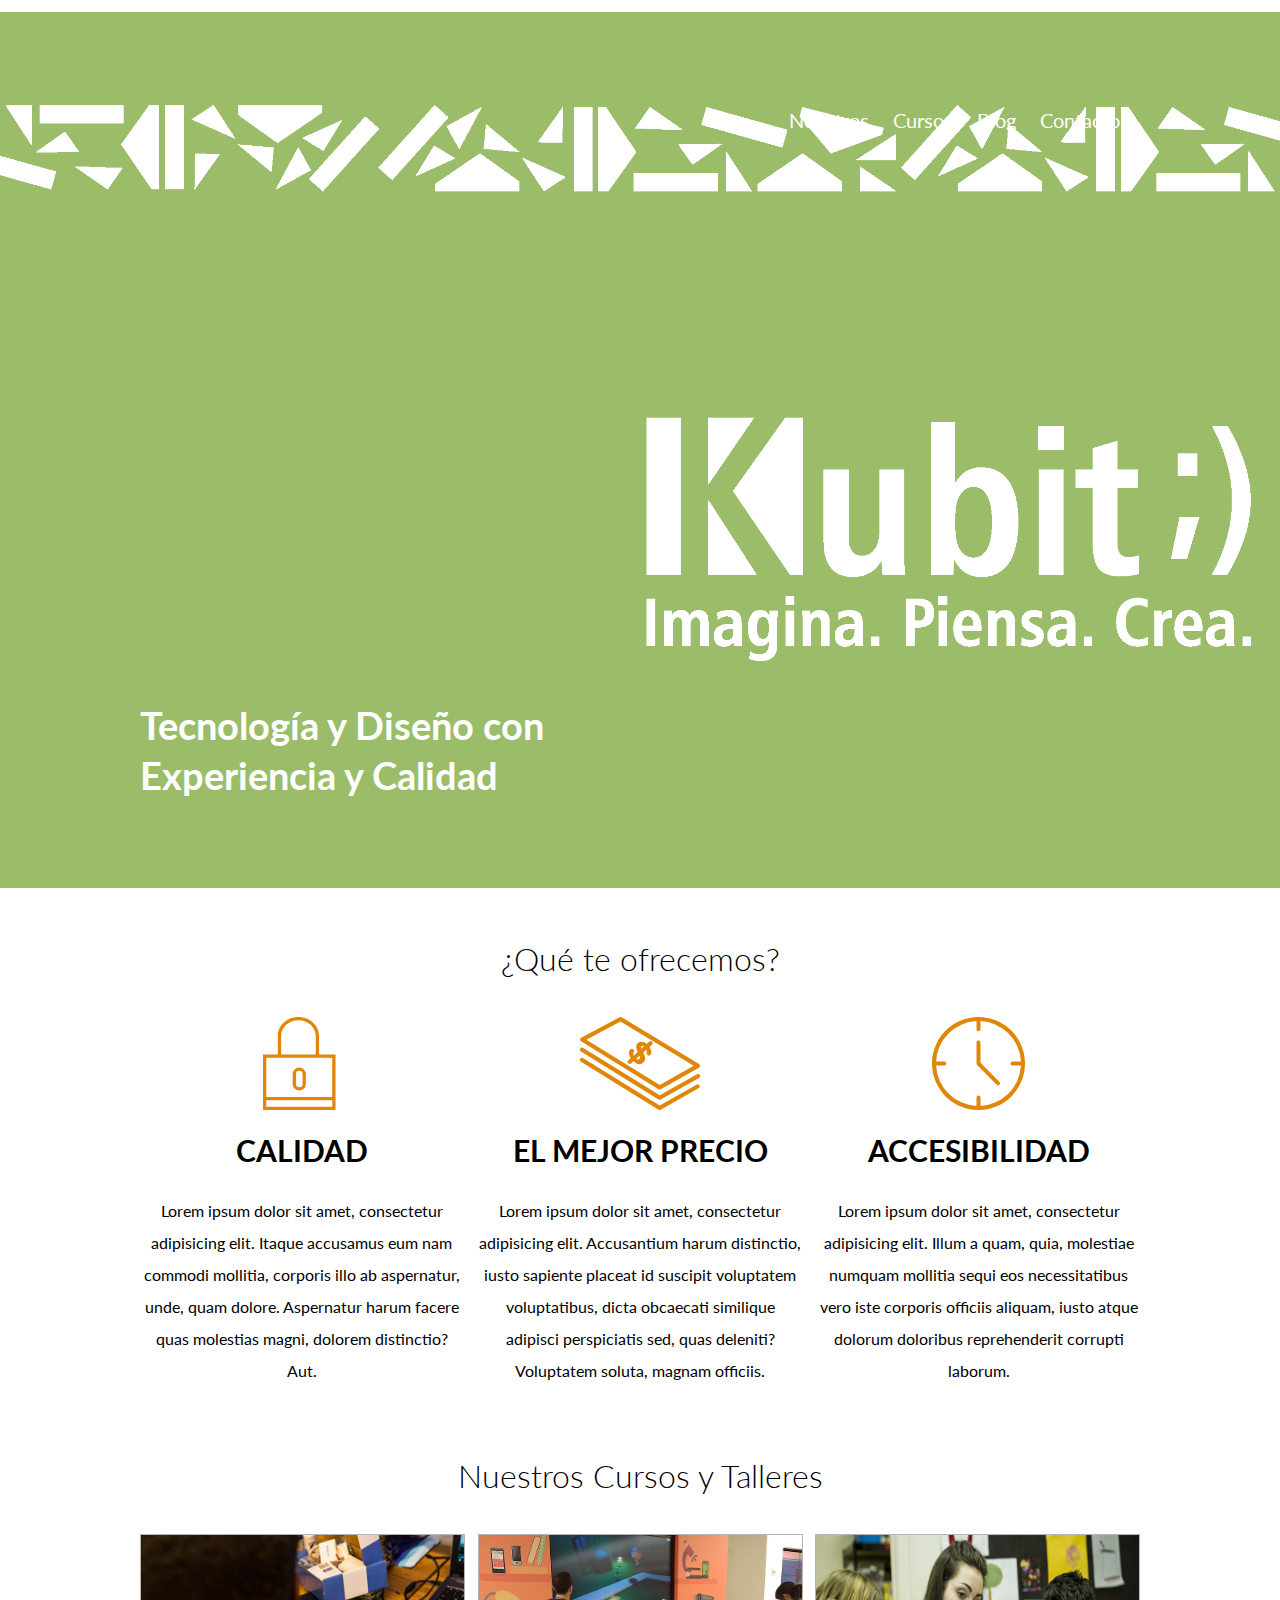
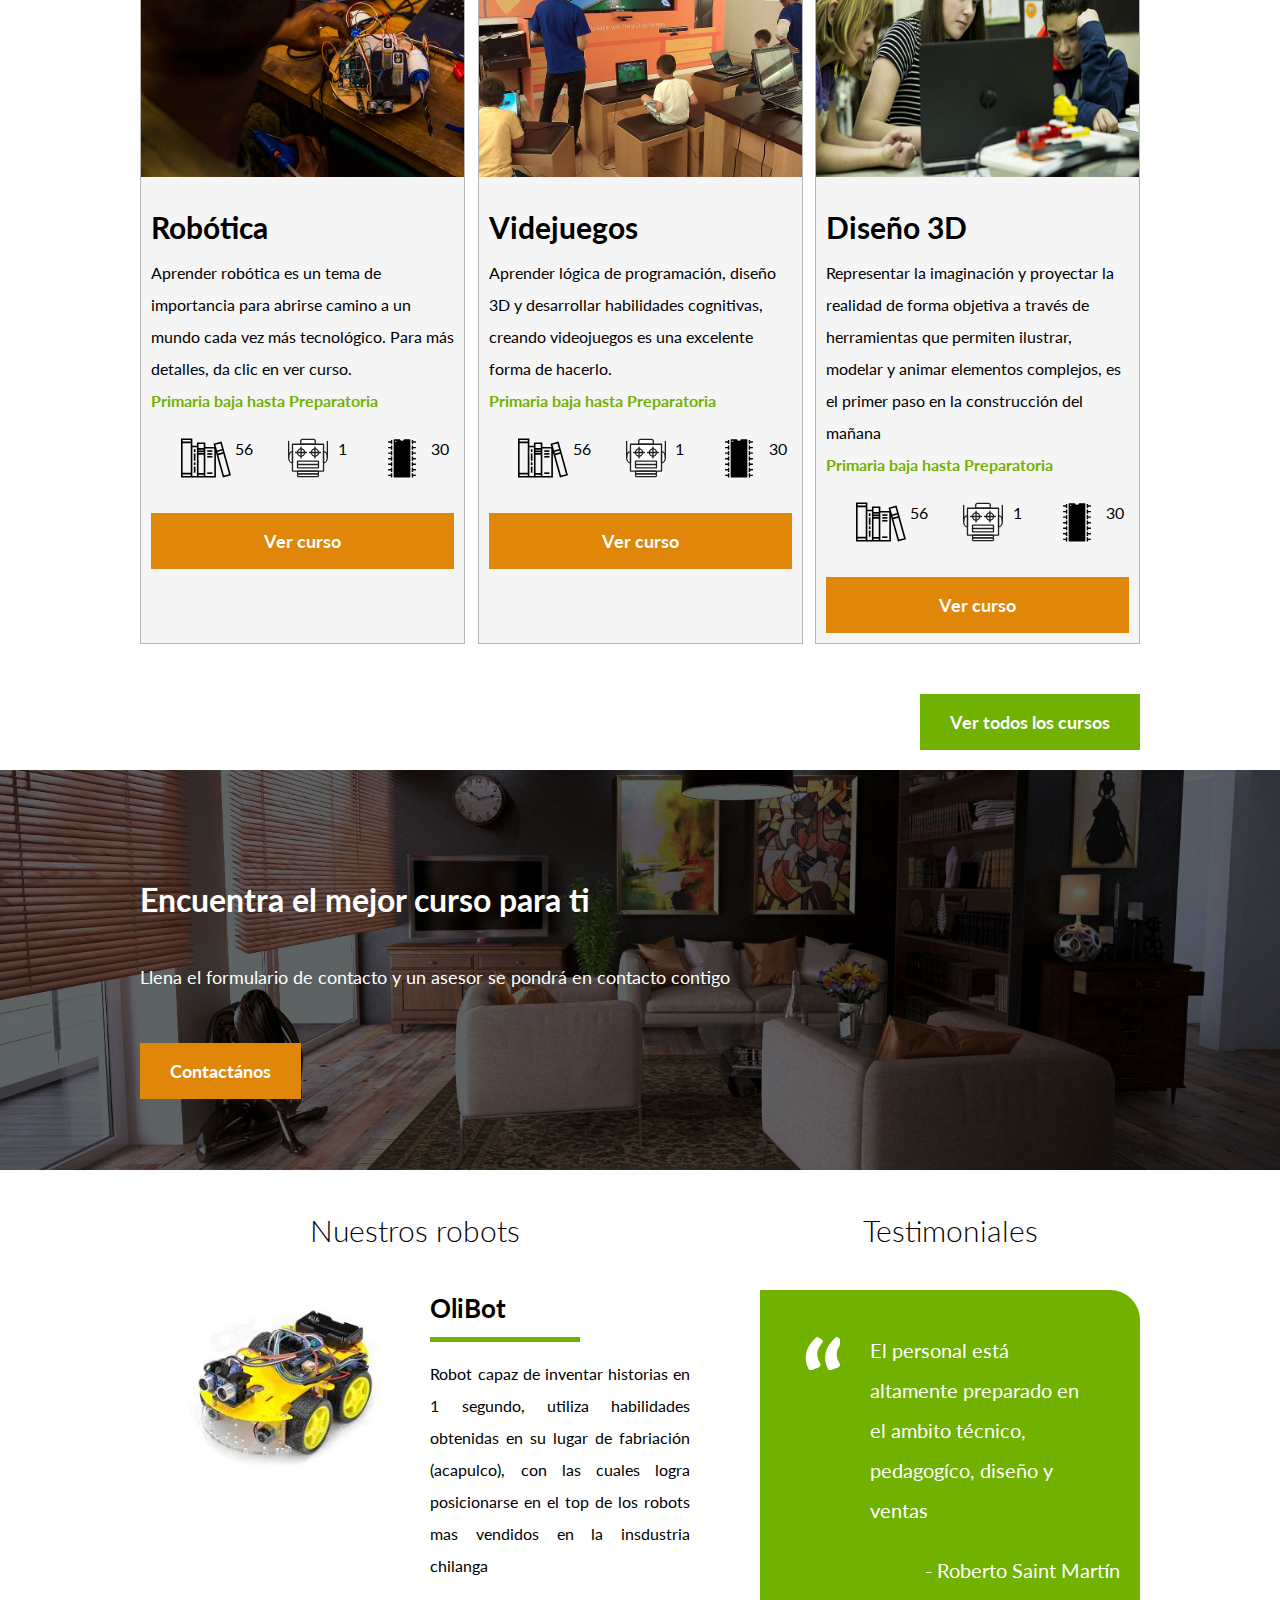
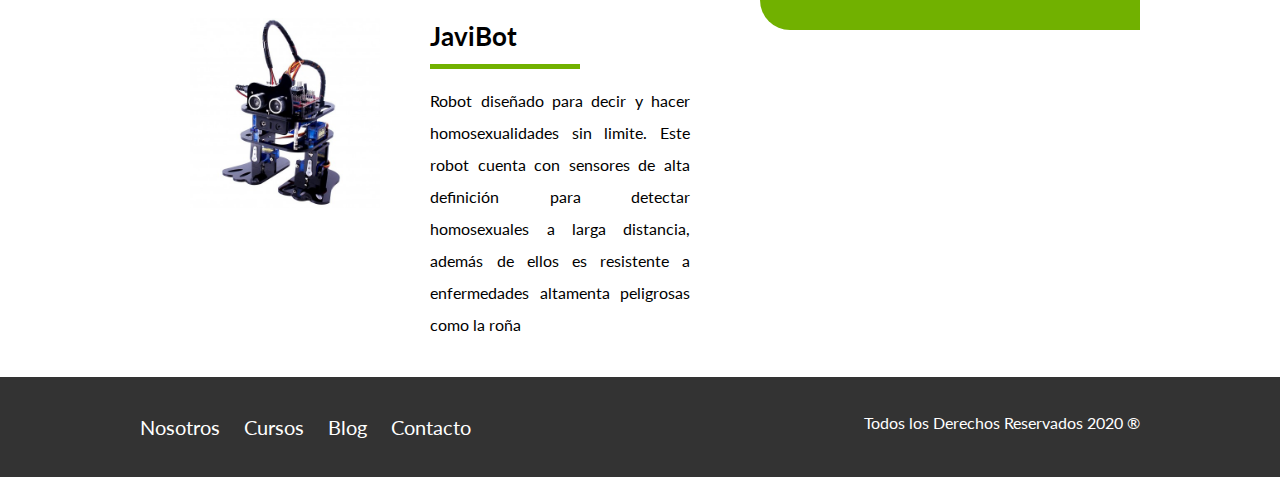
==== commit 388f4faa: "Ajustes CURSOS speech Diseño 3D" ====
--- a/index.html
+++ b/index.html
@@ -71,7 +71,7 @@
               <img src="css/img/RoboticaGrande .jpg" alt="Cursos robótica">
               <div class="contenido-anuncio">
                 <h3>Robótica</h3>
-                <p>Aprender robótica es un tema de importancia para abrirse camino a un mundo cada vez más tecnológico. Para más detalles, da clic en ver curso</p>
+                <p>Aprender robótica es un tema de importancia para abrirse camino a un mundo cada vez más tecnológico. Para más detalles, da clic en ver curso.</p>
                 <p class="niveles">Primaria baja hasta Preparatoria</p>
                 <ul class="iconos-caracteristicas">
                   <li><img src="css/img/books.svg" alt="Imagen libros" class="tamaño-icono"></li>
@@ -90,7 +90,7 @@
               <img src="css/img/VideojuegosGrande.jpg" alt="Cursos videojuegos">
               <div class="contenido-anuncio">
                 <h3>Videjuegos</h3>
-                <p>Los alumnos aprenderan a desarrollar proyectos de robótica utilizando herramientas como Arduino Nano, Arduino UNO y Raspberry Pi</p>
+                <p>Aprender lógica de programación, diseño 3D y desarrollar habilidades cognitivas, creando videojuegos es una excelente forma de hacerlo.</p>
                 <p class="niveles">Primaria baja hasta Preparatoria</p>
                 <ul class="iconos-caracteristicas">
                   <li><img src="css/img/books.svg" alt="Imagen libros" class="tamaño-icono"></li>
@@ -109,7 +109,7 @@
               <img src="css/img/DiseñoChica.jpg" alt="Cursos diseño">
               <div class="contenido-anuncio">
                 <h3>Diseño 3D</h3>
-                <p>Los alumnos aprenderan a desarrollar proyectos de robótica utilizando herramientas como Arduino Nano, Arduino UNO y Raspberry Pi</p>
+                <p>Representar la imaginación y proyectar la realidad de forma objetiva a través de herramientas que permiten ilustrar, modelar y animar elementos complejos, es el primer paso en la construcción del mañana</p>
                 <p class="niveles">Primaria baja hasta Preparatoria</p>
                 <ul class="iconos-caracteristicas">
                   <li><img src="css/img/books.svg" alt="Imagen libros" class="tamaño-icono"></li>
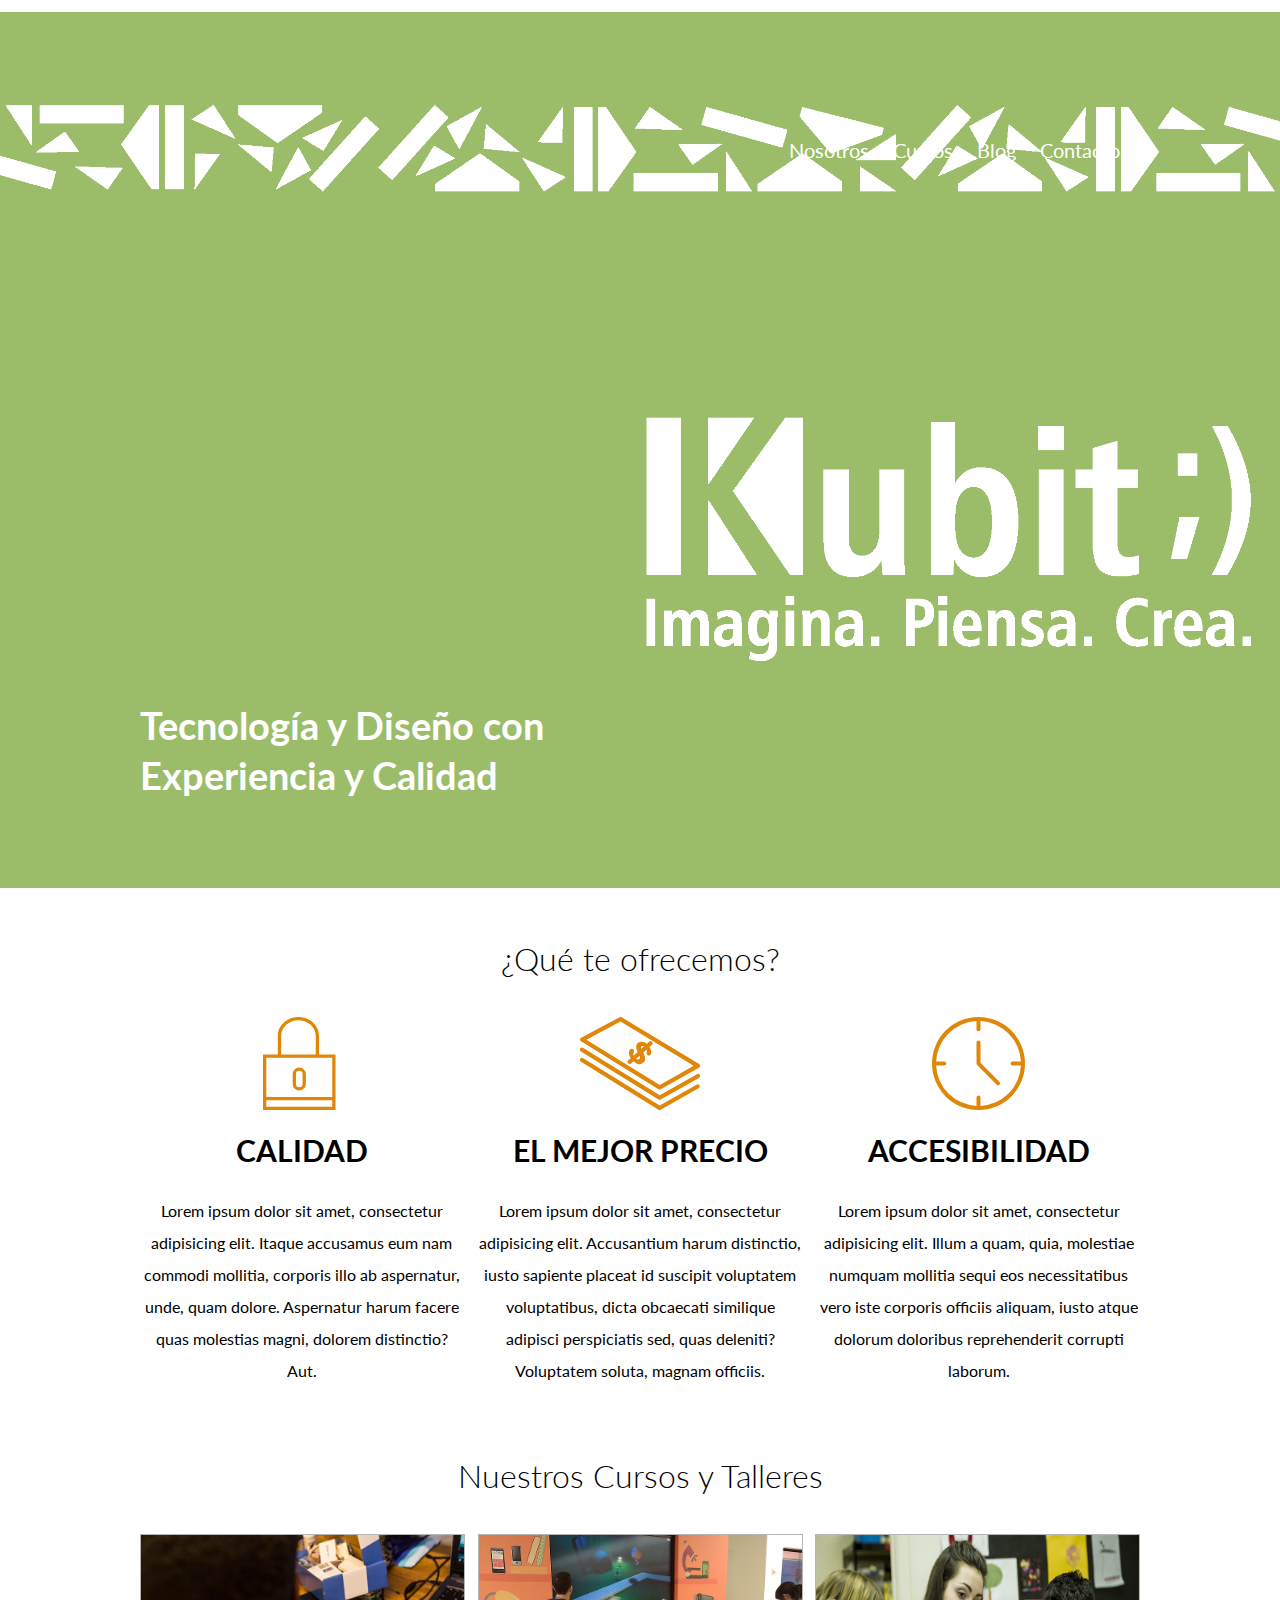
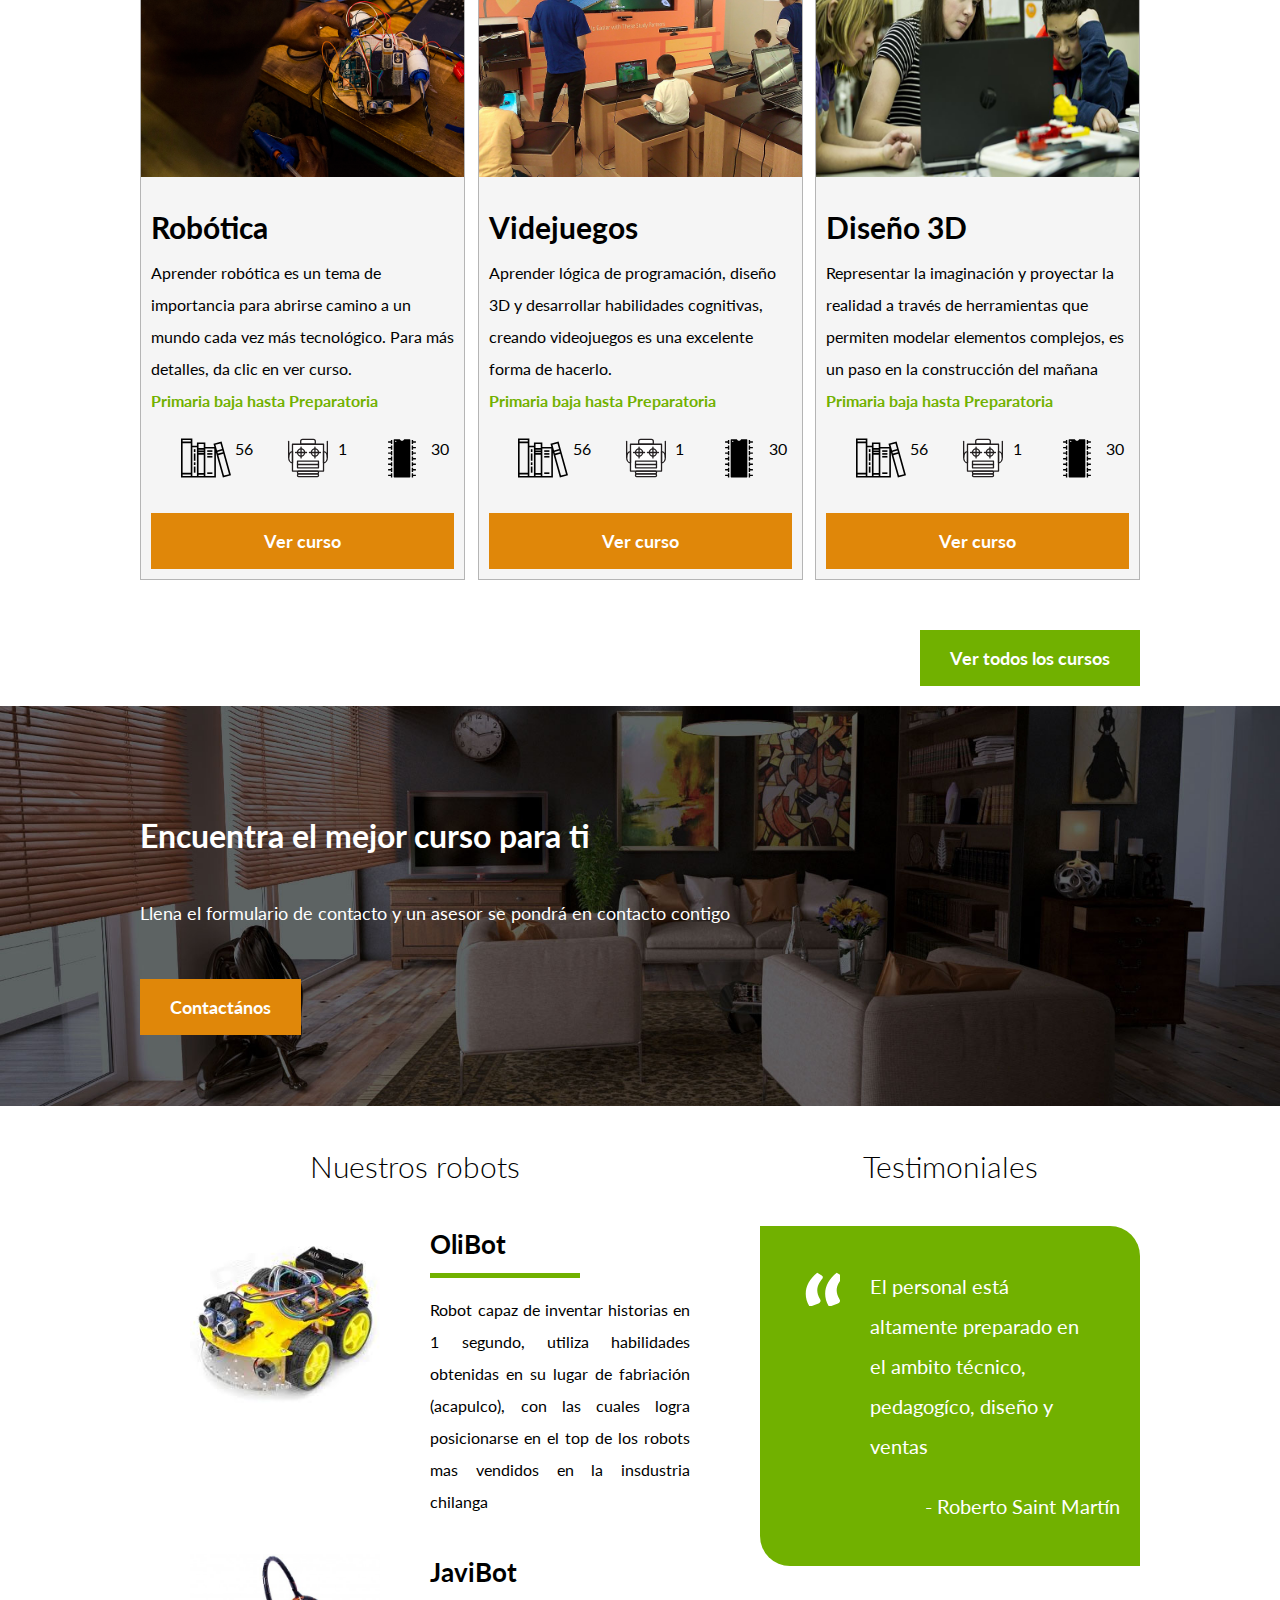
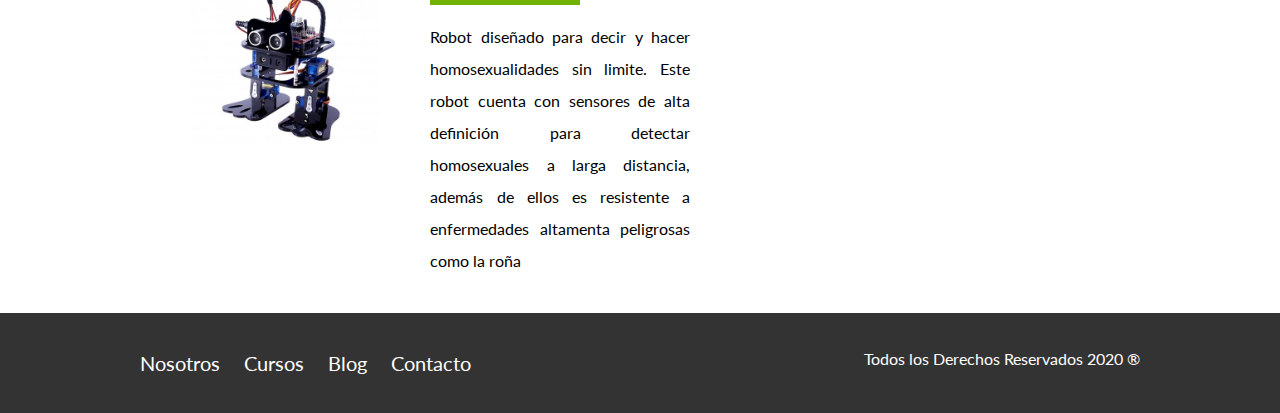
==== commit b6f0f63a: "Ajustes Navegaor color negro" ====
--- a/index.html
+++ b/index.html
@@ -109,7 +109,7 @@
               <img src="css/img/DiseñoChica.jpg" alt="Cursos diseño">
               <div class="contenido-anuncio">
                 <h3>Diseño 3D</h3>
-                <p>Representar la imaginación y proyectar la realidad de forma objetiva a través de herramientas que permiten ilustrar, modelar y animar elementos complejos, es el primer paso en la construcción del mañana</p>
+                <p>Representar la imaginación y proyectar la realidad a través de herramientas que permiten modelar elementos complejos, es un paso en la construcción del mañana</p>
                 <p class="niveles">Primaria baja hasta Preparatoria</p>
                 <ul class="iconos-caracteristicas">
                   <li><img src="css/img/books.svg" alt="Imagen libros" class="tamaño-icono"></li>
--- a/css/styles.css
+++ b/css/styles.css
@@ -131,7 +131,7 @@
 
 @media (min-width:768px){
   .barra{
-    margin-top: 10rem;
+    margin-top: 13rem;
     display:flex;
     justify-content: space-between;
     align-items: center;
@@ -174,7 +174,9 @@
     font-size: 2rem;
     margin-right: 2rem;
   }
-}
+  
+}
+
 
 
 .navegacion-index a{
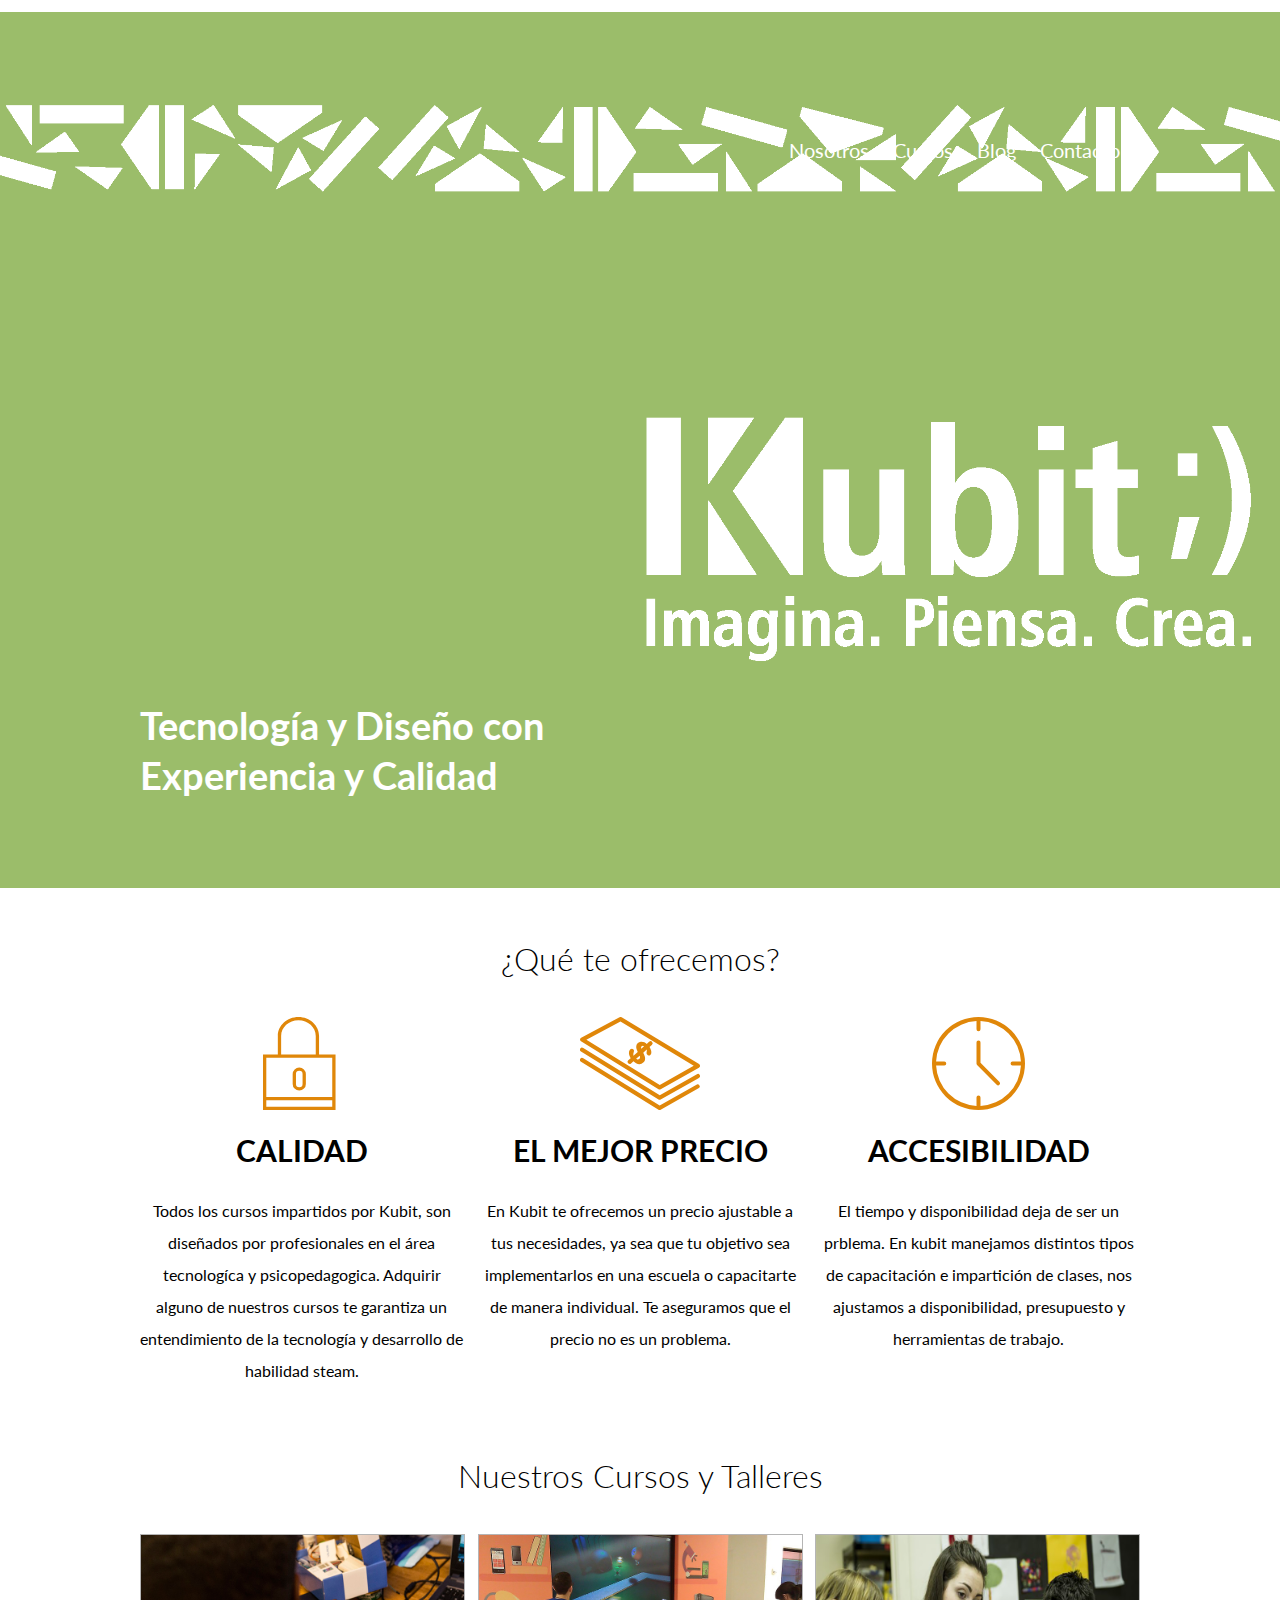
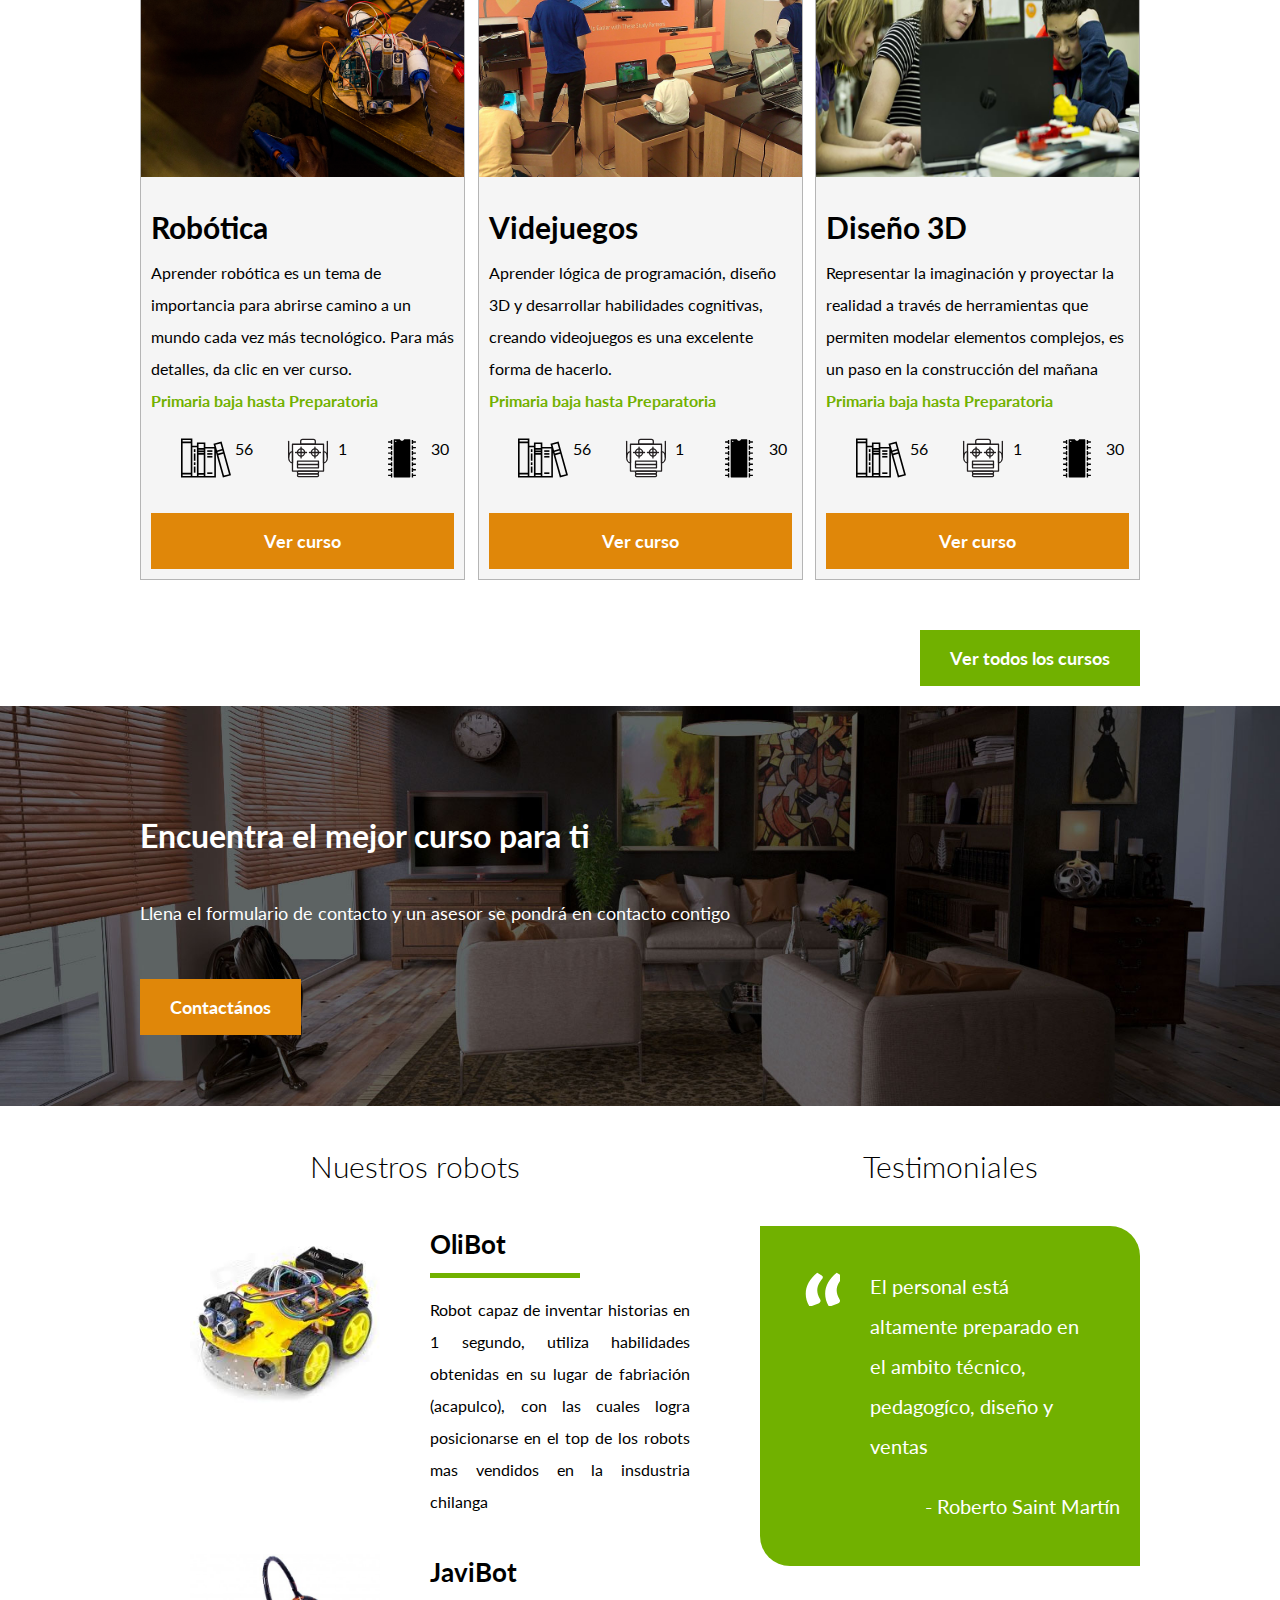
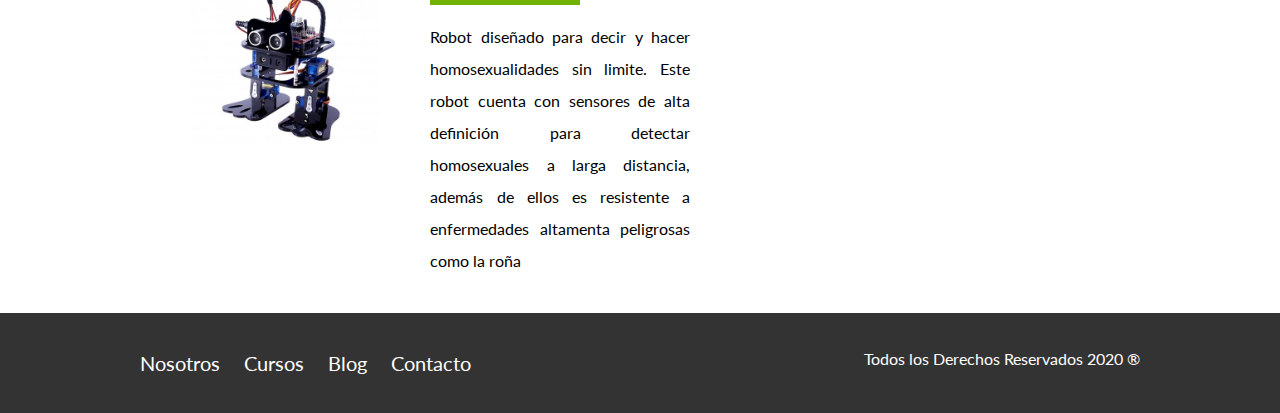
==== commit c912dd10: "Ajustes CURSO Colores de bloques" ====
--- a/index.html
+++ b/index.html
@@ -39,23 +39,19 @@
       <div class="icon">
         <img src="css/img/icono1.svg" alt="Icono Calidad">
         <h3>Calidad</h3>
-        <p>Lorem ipsum dolor sit amet, consectetur adipisicing elit. Itaque accusamus eum nam commodi mollitia,
-          corporis illo ab aspernatur, unde, quam dolore. Aspernatur harum facere quas molestias magni, dolorem distinctio? Aut.</p>
+        <p>Todos los cursos impartidos por Kubit, son diseñados por profesionales en el área tecnologíca y psicopedagogica. Adquirir alguno de nuestros cursos te garantiza un entendimiento de la tecnología y desarrollo de habilidad steam.</p>
         </div>
 
         <div class="icon">
           <img src="css/img/icono2.svg" alt="Mejor precio">
           <h3>El Mejor Precio</h3>
-          <p>Lorem ipsum dolor sit amet, consectetur adipisicing elit. Accusantium harum distinctio, iusto sapiente
-            placeat id suscipit voluptatem voluptatibus, dicta obcaecati similique adipisci perspiciatis sed, quas
-            deleniti? Voluptatem soluta, magnam officiis.</p>
+          <p>En Kubit te ofrecemos un precio ajustable a tus necesidades, ya sea que tu objetivo sea implementarlos en una escuela o capacitarte de manera individual. Te aseguramos que el precio no es un problema.</p>
           </div>
 
           <div class="icon">
             <img src="css/img/icono3.svg" alt="Accesibilidad ">
             <h3>Accesibilidad</h3>
-            <p>Lorem ipsum dolor sit amet, consectetur adipisicing elit. Illum a quam, quia, molestiae numquam mollitia
-              sequi eos necessitatibus vero iste corporis officiis aliquam, iusto atque dolorum doloribus reprehenderit corrupti laborum.</p>
+            <p>El tiempo y disponibilidad deja de ser un prblema. En kubit manejamos distintos tipos de capacitación e impartición de clases, nos ajustamos a disponibilidad, presupuesto y herramientas de trabajo.</p>
             </div>
           </div>
         </section>
--- a/css/styles.css
+++ b/css/styles.css
@@ -21,7 +21,8 @@
   width: 95%
 }
 
-h1{font-size: 3.8rem;}
+h1{font-size: 3.8rem;
+  margin-top: 0}
 h2{font-size: 3.2rem;}
 h3{font-size: 3rem;}
 h4{font-size: 2.6rem;}
@@ -98,7 +99,7 @@
   display: flex;
   flex-direction: column;
   justify-content: space-between;
-  padding-bottom: 1rem;
+  padding-bottom: 0rem;
   text-align: center;
 }
 
@@ -174,7 +175,7 @@
     font-size: 2rem;
     margin-right: 2rem;
   }
-  
+
 }
 
 
@@ -493,30 +494,67 @@
 *************************
 **************************/
 .primaria{
-  background-color: #87CEEB;
+  margin-left: 1rem;
+  border:solid #ED40A9 3px;
   border-radius: 1rem;
   margin-bottom: 2rem;
   margin-right: 40rem;
 }
+.primaria h3{
+  background-color: #ED40A9;
+  color:white;
+  padding-left: 2rem;
+}
+.primaria p{
+  color:black;
+  padding-left:2rem;
+  padding-right: 2rem;
+}
 .secundaria{
-  background-color: #ff9386;
+  margin-right: 1rem;
+  border:solid #00BED6 3px;
   border-radius: 1rem;
   margin-bottom: 2rem;
   margin-left: 40rem;
 }
-
+.secundaria h3{
+  background-color: #00BED6;
+  color:white;
+  padding-left: 2rem;
+}
+.secundaria p{
+  color:black;
+  padding-left:2rem;
+  padding-right: 2rem;
+}
 .preparatoria {
-  background-color: #FFBCD9;
+  margin-left: 1rem;
+  border:solid #5C5B5F 3px;
   border-radius: 1rem;
   margin-bottom: 2rem;
   margin-right: 40rem;
 }
+.preparatoria h3{
+  background-color: #5C5B5F;
+  color:white;
+  padding-left: 2rem;
+}
+.preparatoria p{
+  color:black;
+  padding-left:2rem;
+  padding-right: 2rem;
+}
 
 .resumen-curso{
-  color: white;
-  padding: 1rem 2rem 1rem 2rem;
-}
-.iconos-caracteristicas{
+  color: black;
+  padding: 0rem 0rem 0rem 0rem;
+}
+.iconos-caracteristicas-curso {
+  display: flex;
+  list-style: none;
+}
+.iconos-caracteristicas-curso li img{
+  margin-left: 2.5rem;
 }
 
 .seccion{
